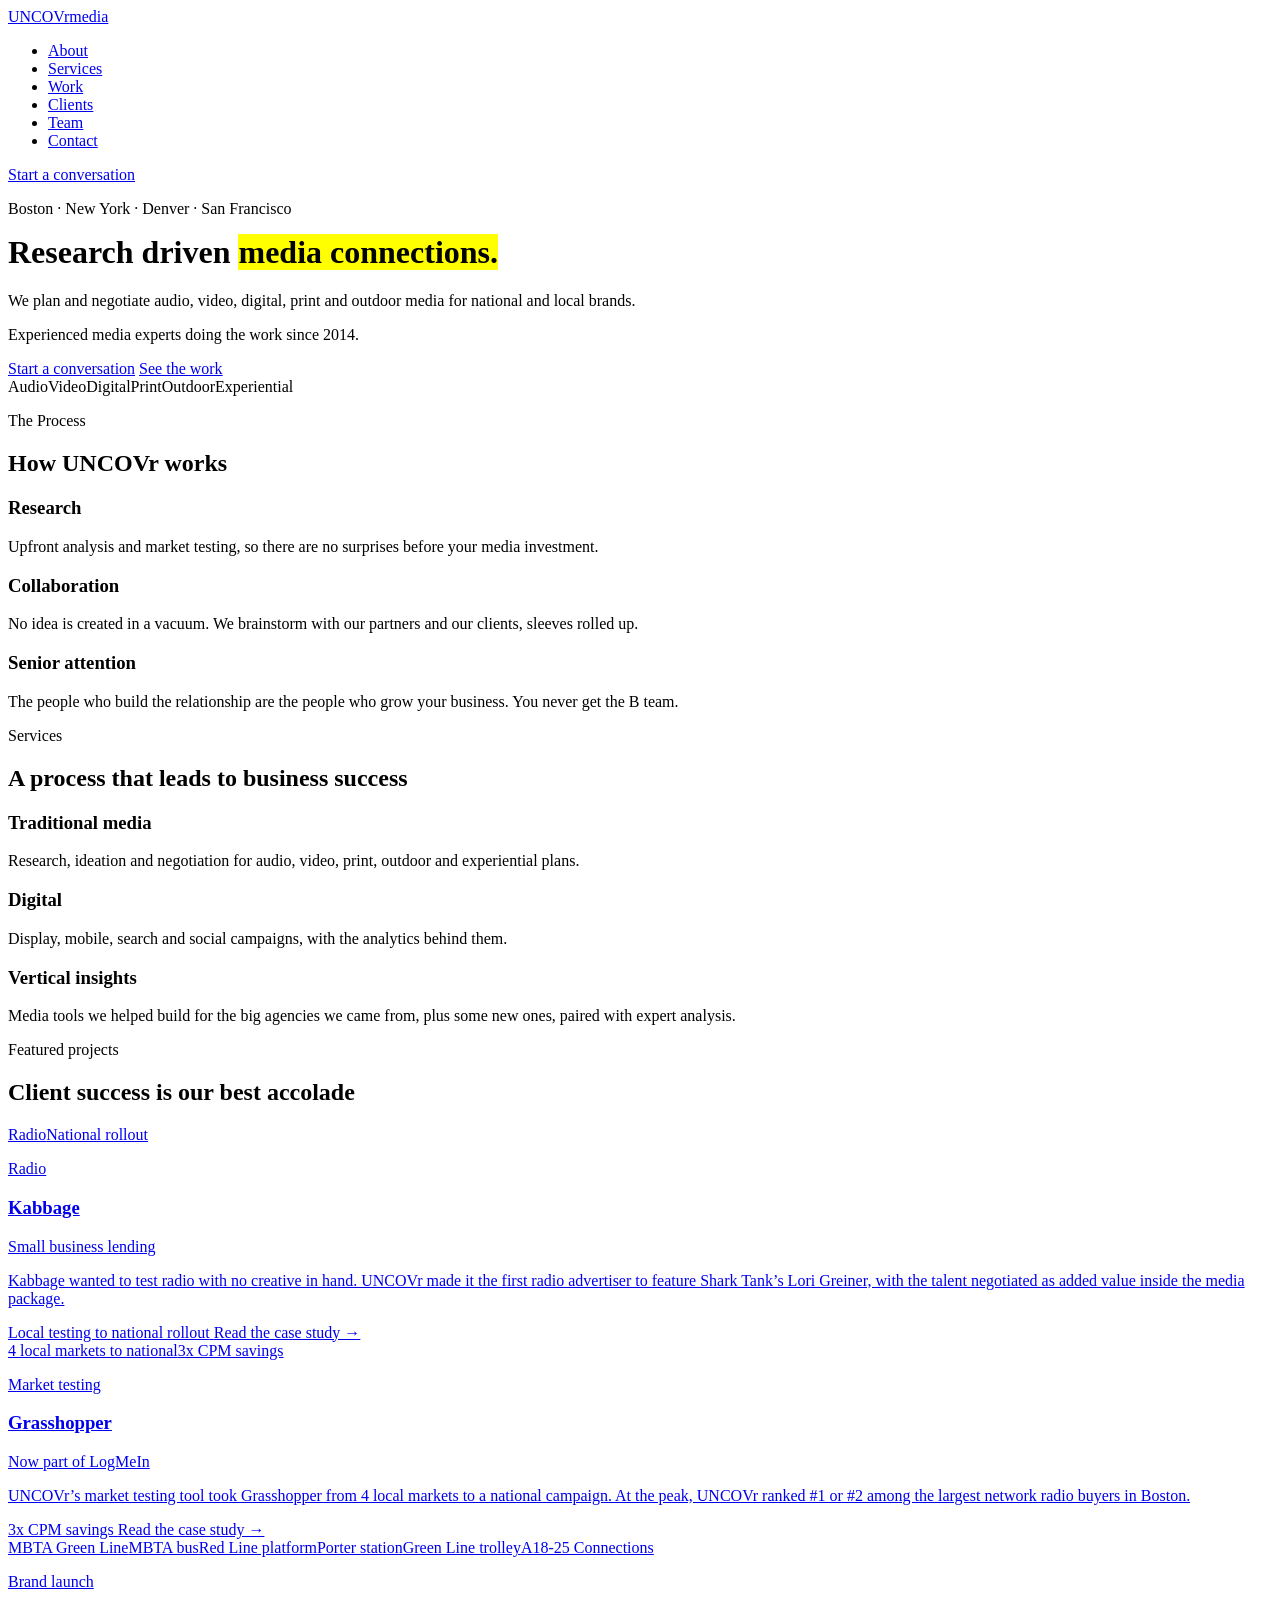
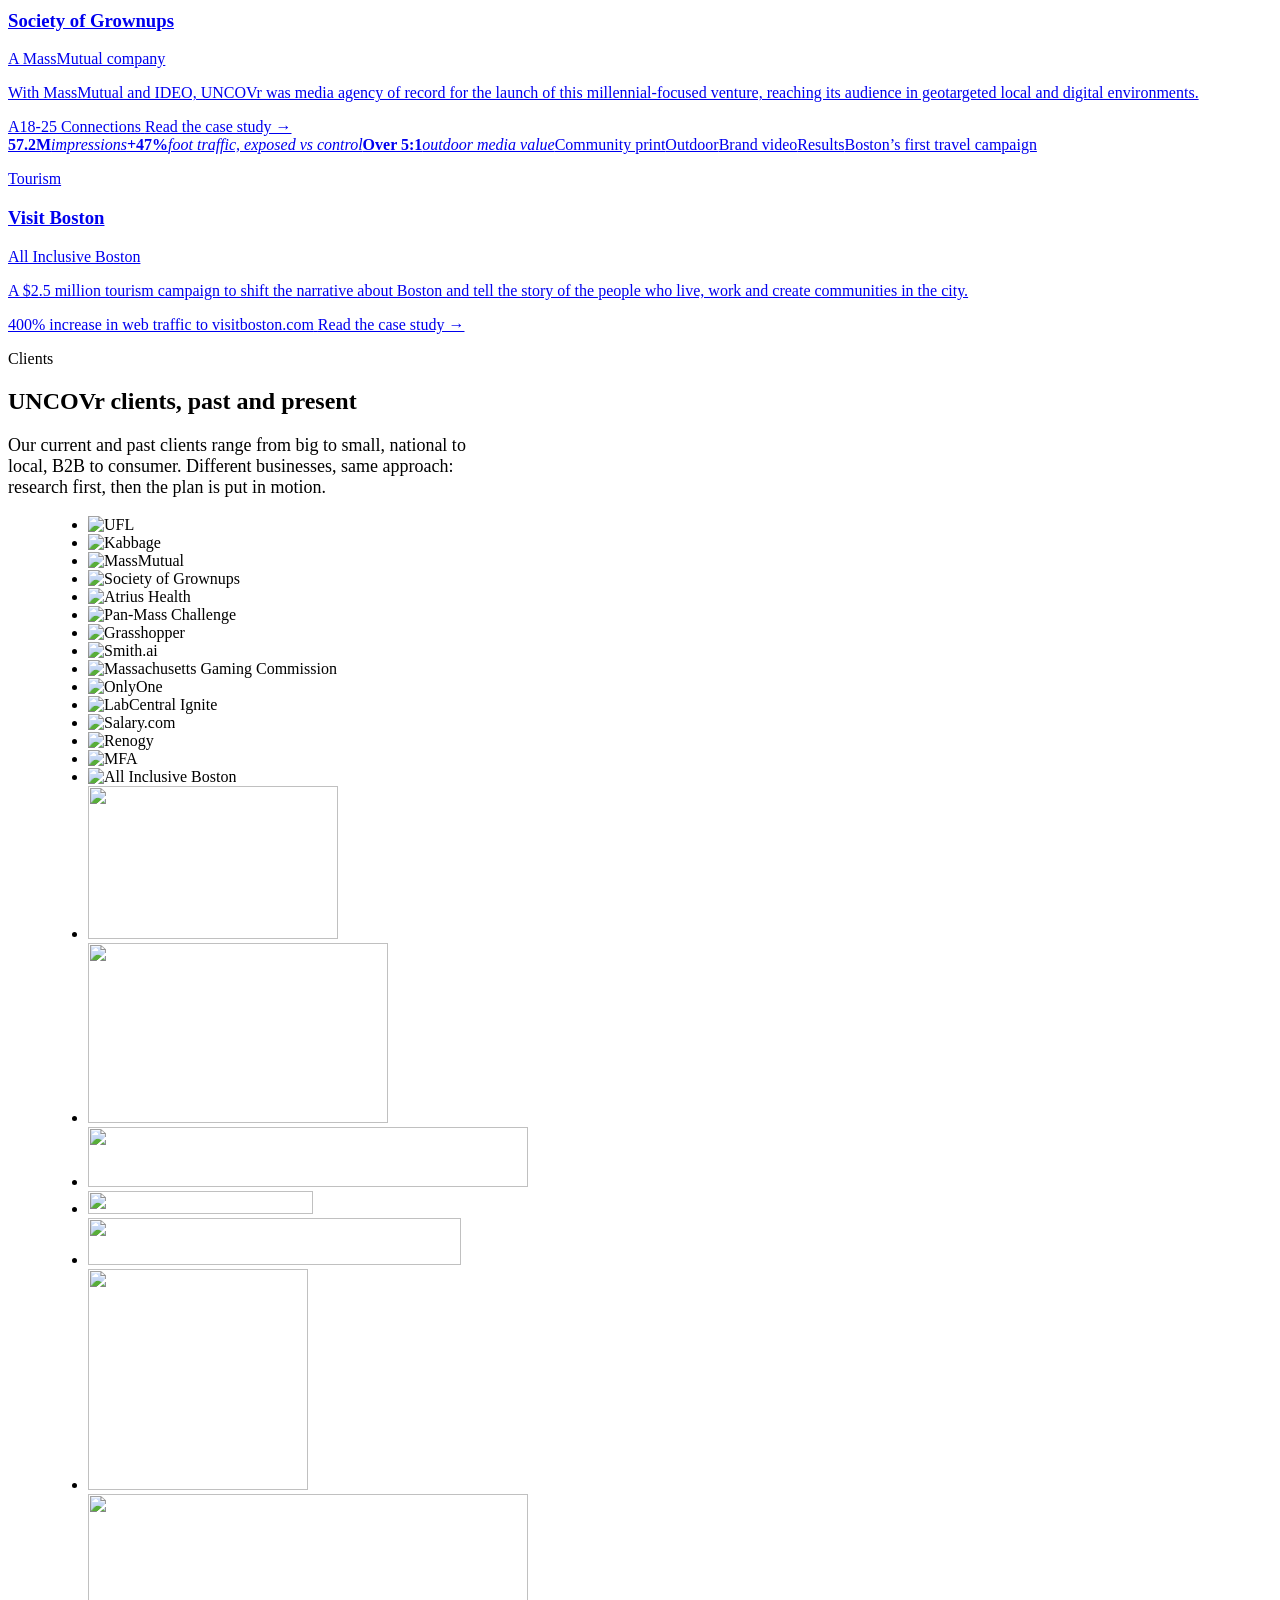
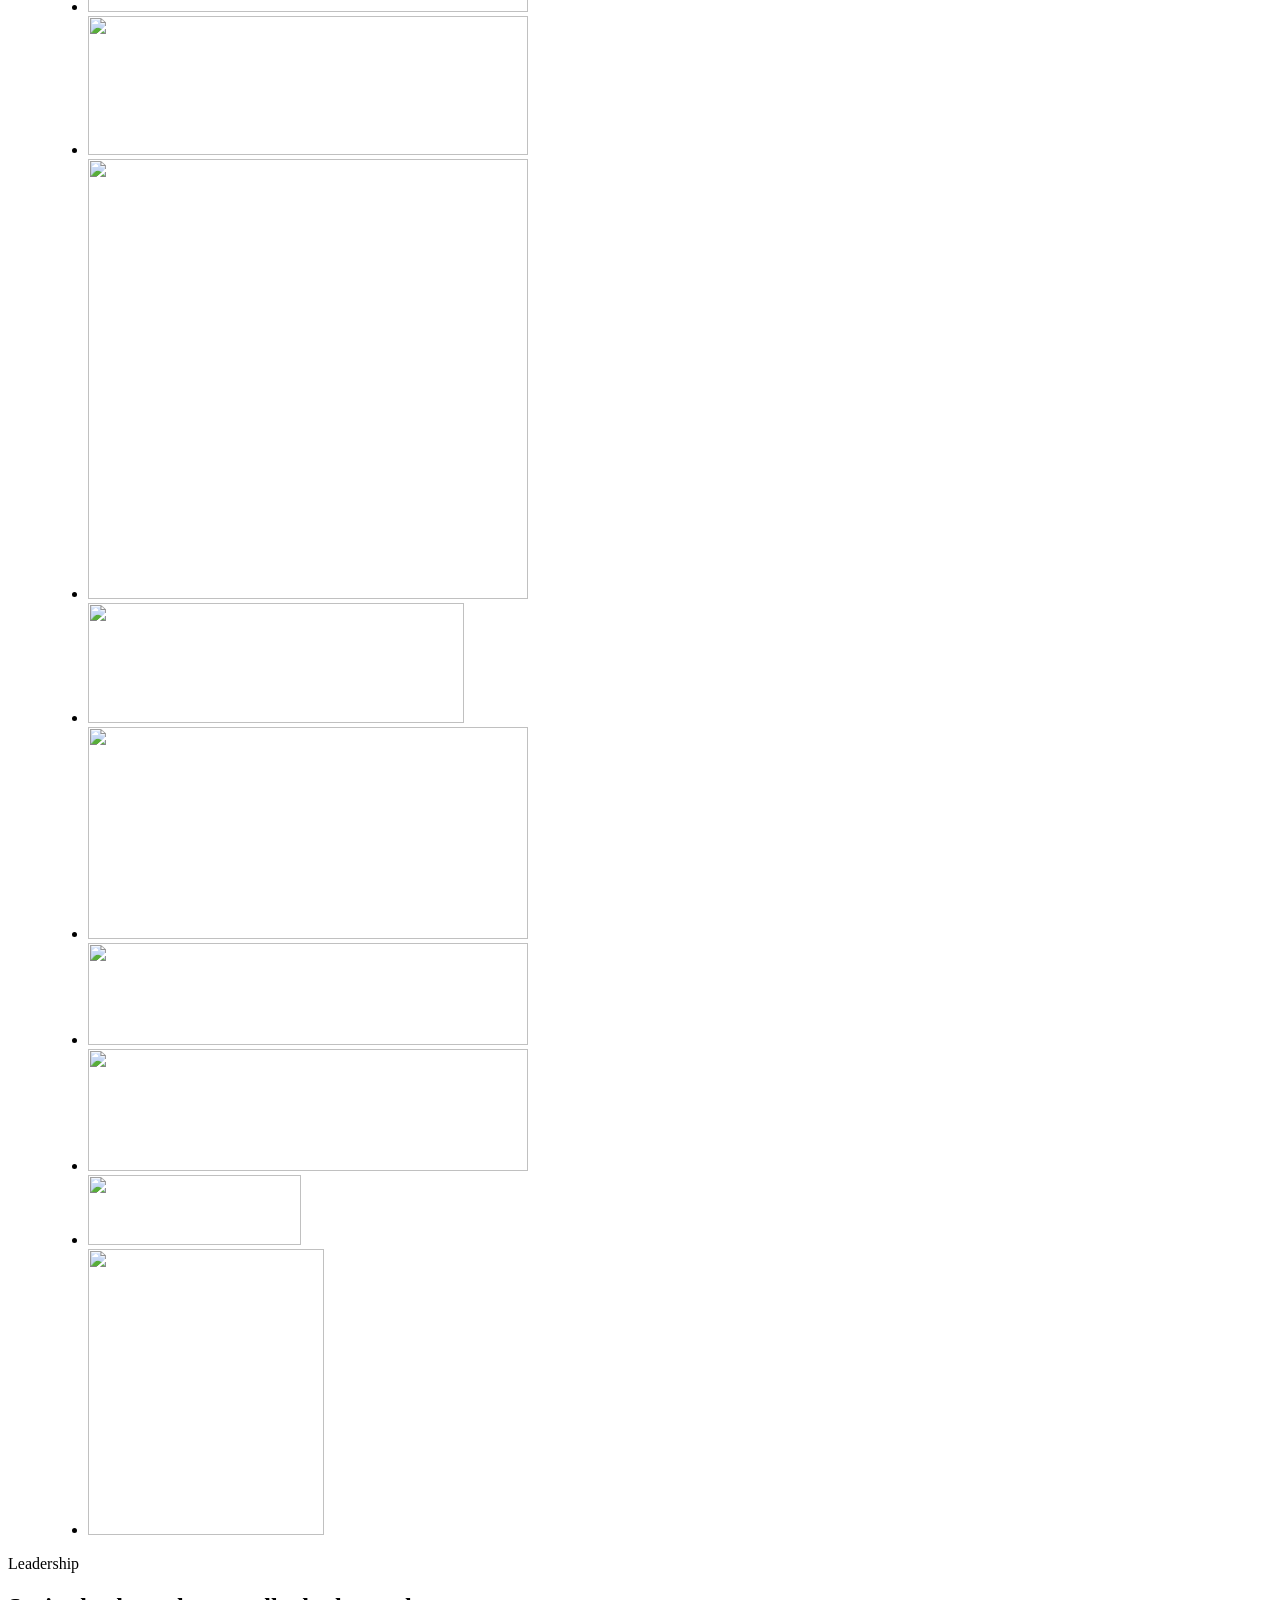
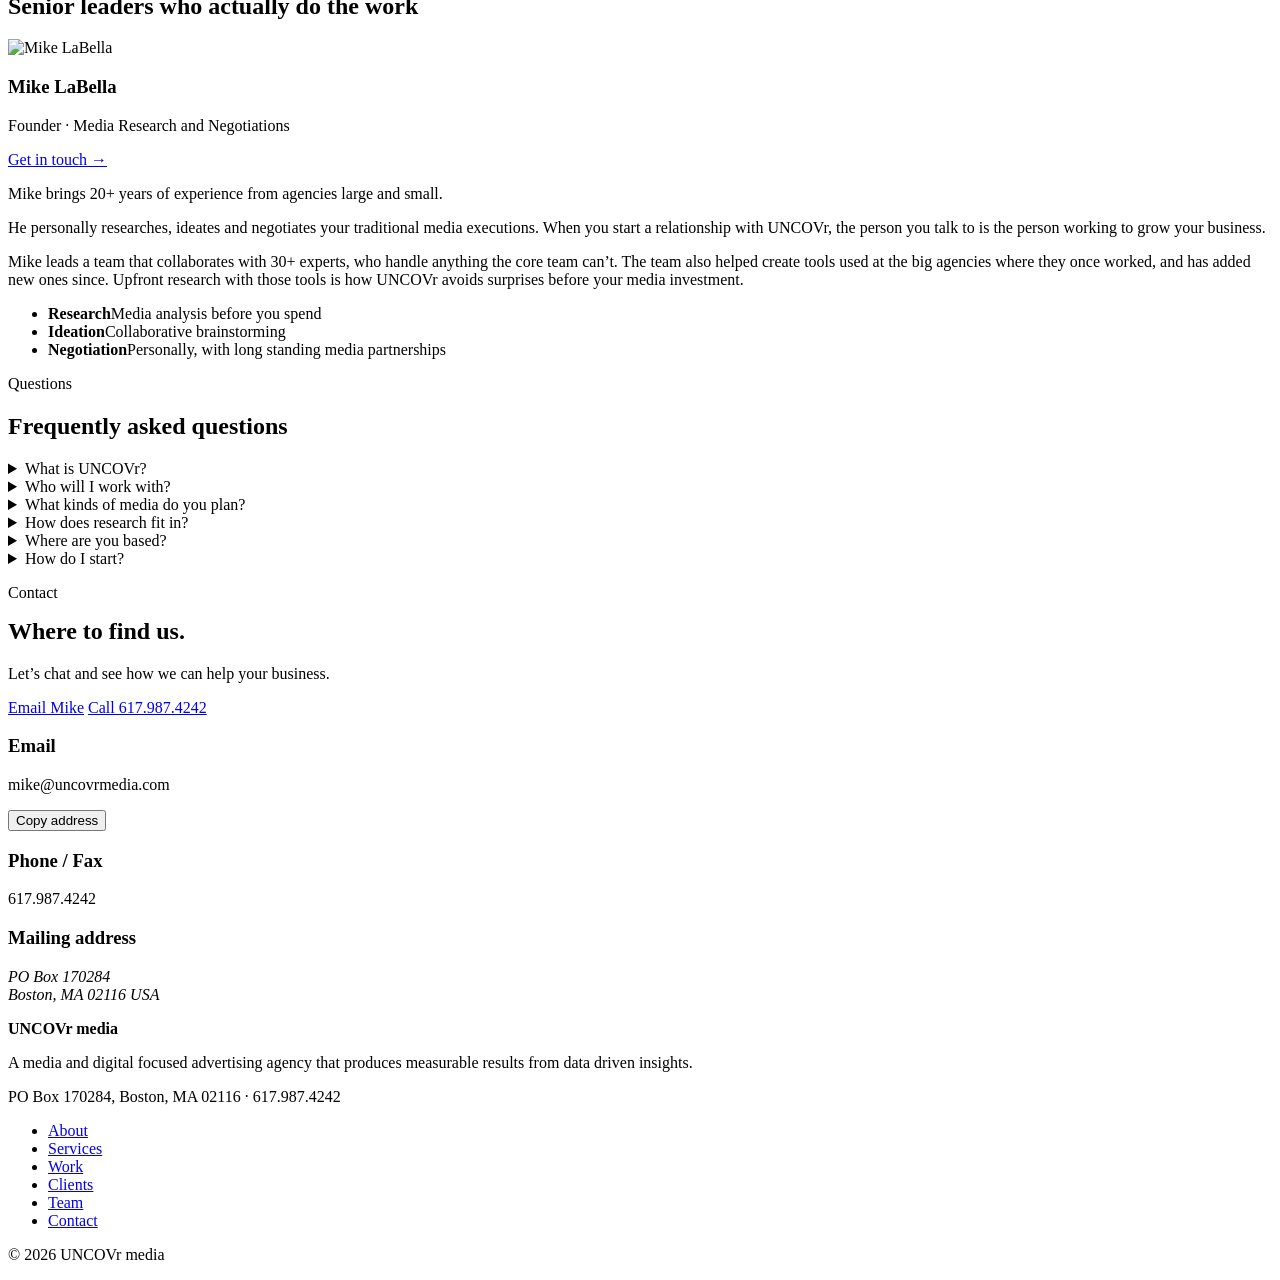
==== public/index.html @ c6622fa6 "Change Owner to Founder Co-Authored-By: Claude Sonnet 5.5 <noreply@anthropic.com> Claude-Session: ht" ====
<!doctype html>
<html lang="en">
<head>
<meta charset="utf-8">
<meta name="viewport" content="width=device-width, initial-scale=1, viewport-fit=cover">
<title>UNCOVr media | Boston media planning and negotiation agency</title>
<meta name="description" content="UNCOVr media is a Boston media agency, active since 2014. We plan and negotiate audio, video, digital, print and outdoor media for national and local brands.">
<link rel="canonical" href="https://uncovrmedia.com/">
<meta name="robots" content="index, follow, max-image-preview:large">
<meta name="theme-color" content="#061934">
<meta name="color-scheme" content="only light">
<meta property="og:type" content="website">
<meta property="og:site_name" content="UNCOVr media">
<meta property="og:title" content="UNCOVr media | Boston media planning and negotiation agency">
<meta property="og:description" content="UNCOVr media is a Boston media agency, active since 2014. We plan and negotiate audio, video, digital, print and outdoor media for national and local brands.">
<meta property="og:url" content="https://uncovrmedia.com/">
<meta property="og:image" content="https://uncovrmedia.com/assets/og/home.png">
<meta property="og:image:width" content="1200">
<meta property="og:image:height" content="630">
<meta property="og:image:alt" content="UNCOVr media. Research driven media connections.">
<meta name="twitter:card" content="summary_large_image">
<meta name="twitter:title" content="UNCOVr media | Boston media planning and negotiation agency">
<meta name="twitter:description" content="UNCOVr media is a Boston media agency, active since 2014. We plan and negotiate audio, video, digital, print and outdoor media for national and local brands.">
<meta name="twitter:image" content="https://uncovrmedia.com/assets/og/home.png">
<link rel="icon" href="/assets/favicon.svg" type="image/svg+xml">
<link rel="preconnect" href="https://fonts.googleapis.com">
<link rel="preconnect" href="https://fonts.gstatic.com" crossorigin>
<link rel="stylesheet" href="https://fonts.googleapis.com/css2?family=Inter+Tight:wght@400;500;700&display=swap">
<link rel="stylesheet" href="/assets/site.css">
<script type="application/ld+json">{"@context":"https://schema.org","@graph":[{"@type":["Organization","ProfessionalService"],"@id":"https://uncovrmedia.com/#organization","name":"UNCOVr media","alternateName":["UNCOVr","UNCOVr Media"],"url":"https://uncovrmedia.com/","description":"UNCOVr media is a research driven media agency in Boston that plans and negotiates audio, video, digital, print and outdoor media for national and local brands.","foundingDate":"2014","slogan":"Research driven media connections","email":"mike@uncovrmedia.com","telephone":"+1-617-987-4242","address":{"@type":"PostalAddress","streetAddress":"PO Box 170284","addressLocality":"Boston","addressRegion":"MA","postalCode":"02116","addressCountry":"US"},"areaServed":[{"@type":"City","name":"Boston"},{"@type":"City","name":"New York"},{"@type":"City","name":"Denver"},{"@type":"City","name":"San Francisco"},{"@type":"Country","name":"United States"}],"founder":{"@id":"https://uncovrmedia.com/#mike-labella"},"employee":{"@id":"https://uncovrmedia.com/#mike-labella"},"knowsAbout":["Media planning","Media buying","Media negotiation","Radio advertising","Outdoor advertising","Digital advertising","Market testing","Media research"],"hasOfferCatalog":{"@type":"OfferCatalog","name":"UNCOVr media services","itemListElement":[{"@type":"Offer","itemOffered":{"@type":"Service","name":"Traditional media planning and negotiation","description":"Research, ideation and negotiation for audio, video, print, outdoor and experiential plans."}},{"@type":"Offer","itemOffered":{"@type":"Service","name":"Digital media planning","description":"Display, mobile, search and social campaigns, with the analytics behind them."}},{"@type":"Offer","itemOffered":{"@type":"Service","name":"Media research and market testing","description":"Upfront research and market testing before a media investment."}}]}},{"@type":"Person","@id":"https://uncovrmedia.com/#mike-labella","name":"Mike LaBella","jobTitle":"Founder, Media Research and Negotiations","worksFor":{"@id":"https://uncovrmedia.com/#organization"},"description":"Mike LaBella has 20+ years of experience at agencies large and small. He personally researches, ideates and negotiates traditional media executions for UNCOVr media clients.","image":"https://uncovrmedia.com/assets/img/mike-labella.jpg","url":"https://uncovrmedia.com/#team"},{"@type":"WebSite","@id":"https://uncovrmedia.com/#website","url":"https://uncovrmedia.com/","name":"UNCOVr media","publisher":{"@id":"https://uncovrmedia.com/#organization"},"inLanguage":"en-US"},{"@type":"WebPage","@id":"https://uncovrmedia.com/#webpage","url":"https://uncovrmedia.com/","name":"UNCOVr media | Boston media planning and negotiation agency","isPartOf":{"@id":"https://uncovrmedia.com/#website"},"about":{"@id":"https://uncovrmedia.com/#organization"}},{"@type":"FAQPage","@id":"https://uncovrmedia.com/#faq","mainEntity":[{"@type":"Question","name":"What is UNCOVr?","acceptedAnswer":{"@type":"Answer","text":"A research driven media agency built around collaboration and fresh thinking. We help national and local brands connect with their best prospects."}},{"@type":"Question","name":"Who will I work with?","acceptedAnswer":{"@type":"Answer","text":"The senior people who set up the relationship are the same people doing the work. We started UNCOVr to get close to our clients’ businesses and away from agency red tape."}},{"@type":"Question","name":"What kinds of media do you plan?","acceptedAnswer":{"@type":"Answer","text":"Audio, video, digital, print, outdoor and experiential. If the right opportunity does not exist yet, we have been known to create one from scratch."}},{"@type":"Question","name":"How does research fit in?","acceptedAnswer":{"@type":"Answer","text":"We use tools we helped create at the large agencies we came from, along with some new ones. Upfront research and expert analysis come before the media investment, so the plan rests on numbers."}},{"@type":"Question","name":"Where are you based?","acceptedAnswer":{"@type":"Answer","text":"Our mailing address is in Boston, and our partners are located in Boston, New York, Denver and San Francisco. We were virtual before virtual was cool, and we prefer to come to you."}},{"@type":"Question","name":"How do I start?","acceptedAnswer":{"@type":"Answer","text":"Reach out by email or phone. We are always accessible and happy to learn more about your business."}}]}]}</script>
</head>
<body>
<div class="wrap">
  <header class="nav">
    <a class="brand" href="/">UNCOVr<span>media</span></a>
    <nav aria-label="Primary">
      <ul>
        <li><a href="/#about">About</a></li>
        <li><a href="/#services">Services</a></li>
        <li><a href="/work/">Work</a></li>
        <li><a href="/#clients">Clients</a></li>
        <li><a href="/#team">Team</a></li>
        <li><a href="/#contact">Contact</a></li>
      </ul>
    </nav>
    <a class="btn" href="/#contact">Start a conversation</a>
  </header>
</div>

<main id="top">
<div class="wrap">
  <div class="hero">
      <p class="eyebrow">Boston &middot; New York &middot; Denver &middot; San Francisco</p>
      <h1 style="margin-top:16px">Research driven <mark>media connections.</mark></h1>
      <p class="intro">We plan and negotiate audio, video, digital, print and outdoor media for national and local brands.</p>
      <div class="lines">
        <p>Experienced media experts doing the work since 2014.</p>
      </div>
      <div class="cta">
        <a class="btn" href="/#contact">Start a conversation</a>
        <a class="btn ghost" href="/work/">See the work</a>
      </div>

      <div class="channels" aria-label="Channels we plan">
        <div class="stripe" aria-hidden="true"><i></i><i></i><i></i><i></i><i></i><i></i></div>
        <div class="stripe-labels"><span>Audio</span><span>Video</span><span>Digital</span><span>Print</span><span>Outdoor</span><span>Experiential</span></div>
      </div>
    </div>

  <section id="about">
      <div class="sec-head">
        <p class="eyebrow">The Process</p>
        <h2>How UNCOVr works</h2>
      </div>
      <div class="pillars">
        <div class="pillar">
          <h3>Research</h3>
          <p>Upfront analysis and market testing, so there are no surprises before your media investment.</p>
        </div>
        <div class="pillar">
          <h3>Collaboration</h3>
          <p>No idea is created in a vacuum. We brainstorm with our partners and our clients, sleeves rolled up.</p>
        </div>
        <div class="pillar">
          <h3>Senior attention</h3>
          <p>The people who build the relationship are the people who grow your business. You never get the B team.</p>
        </div>
      </div>
    </section>
</div>

<div class="band">
  <div class="wrap">
    <section id="services">
      <div class="sec-head">
        <p class="eyebrow">Services</p>
        <h2>A process that leads to business success</h2>
      </div>
      <div class="pillars">
        <div class="pillar">
          <h3>Traditional media</h3>
          <p>Research, ideation and negotiation for audio, video, print, outdoor and experiential plans.</p>
        </div>
        <div class="pillar">
          <h3>Digital</h3>
          <p>Display, mobile, search and social campaigns, with the analytics behind them.</p>
        </div>
        <div class="pillar">
          <h3>Vertical insights</h3>
          <p>Media tools we helped build for the big agencies we came from, plus some new ones, paired with expert analysis.</p>
        </div>
      </div>
    </section>
  </div>
</div>

<div class="wrap">
  <section id="work">
    <div class="sec-head">
      <p class="eyebrow">Featured projects</p>
      <h2>Client success is our best accolade</h2>
    </div>
    <div class="work">
      <a class="case" href="/work/kabbage/">
        <div class="thumb"><span class="mg mg-kabbage" role="img" aria-label="Animated graphic: Lori Greiner in a recording studio, beside a satellite radio display showing Kabbage.com on ESPN Radio with radio waves spreading out behind it"><span class="ring r1"></span><span class="ring r2"></span><span class="ring r3"></span><span class="ring r4"></span><span class="dash ph-kabbage"></span><span class="frame"><span class="ph ph-kabbage-studio"></span></span><span class="eq"><i></i><i></i><i></i><i></i><i></i></span><span class="lab"><b class="live"></b>Radio</span><span class="chip">National rollout</span></span></div>
        <p class="tag">Radio</p>
        <h3>Kabbage</h3>
        <p class="sub">Small business lending</p>
        <p class="body">Kabbage wanted to test radio with no creative in hand. UNCOVr made it the first radio advertiser to feature Shark Tank&rsquo;s Lori Greiner, with the talent negotiated as added value inside the media package.</p>
        <span class="stat">Local testing to national rollout</span>
        <span class="more">Read the case study &rarr;</span>
      </a>
      <a class="case" href="/work/grasshopper/">
        <div class="thumb"><span class="mg mg-grasshopper" role="img" aria-label="Animated graphic: the Grasshopper logo on an office wall, with four market dots growing into a full grid"><span class="ph ph-grasshopper"></span><span class="scrim"></span><span class="mk"><span class="mk-test"><i></i><i></i><i></i><i></i></span><span class="mk-arrow"></span><span class="mk-nat"><i></i><i></i><i></i><i></i><i></i><i></i><i></i><i></i><i></i><i></i><i></i><i></i><i></i><i></i><i></i><i></i><i></i><i></i><i></i><i></i></span></span><span class="lab">4 local markets to national</span><span class="chip">3x CPM savings</span></span></div>
        <p class="tag">Market testing</p>
        <h3>Grasshopper</h3>
        <p class="sub">Now part of LogMeIn</p>
        <p class="body">UNCOVr&rsquo;s market testing tool took Grasshopper from 4 local markets to a national campaign. At the peak, UNCOVr ranked #1 or #2 among the largest network radio buyers in Boston.</p>
        <span class="stat">3x CPM savings</span>
        <span class="more">Read the case study &rarr;</span>
      </a>
      <a class="case" href="/work/society-of-grownups/">
        <div class="thumb"><span class="mg mg-society" role="img" aria-label="Animated graphic: the Society of Grownups storefront beside campaign ads on MBTA Green Line trolleys, a bus, a Red Line platform screen and the windows of Porter station"><span class="frame"><span class="ph ph-society"></span></span><span class="reel"><span class="sl s1 ph-sog-greenline"></span><span class="sl s2 ph-sog-bus"></span><span class="sl s3 ph-sog-platform"></span><span class="sl s4 ph-sog-porter"></span><span class="sl s5 ph-sog-trolley"></span><span class="shade"></span></span><span class="cap s1">MBTA Green Line</span><span class="cap s2">MBTA bus</span><span class="cap s3">Red Line platform</span><span class="cap s4">Porter station</span><span class="cap s5">Green Line trolley</span><span class="chip">A18-25 Connections</span></span></div>
        <p class="tag">Brand launch</p>
        <h3>Society of Grownups</h3>
        <p class="sub">A MassMutual company</p>
        <p class="body">With MassMutual and IDEO, UNCOVr was media agency of record for the launch of this millennial-focused venture, reaching its audience in geotargeted local and digital environments.</p>
        <span class="stat">A18-25 Connections</span>
        <span class="more">Read the case study &rarr;</span>
      </a>
      <a class="case" href="/work/visit-boston/">
        <div class="thumb"><span class="mg mg-boston" role="img" aria-label="Animated graphic: an All Inclusive Boston banner hanging in a waterfront archway, beside the campaign's print ad, outdoor placements, brand video and results"><span class="frame"><span class="ph ph-vb-hero"></span></span><span class="reel"><span class="sl s1 print ph-vb-print"></span><span class="sl s2 outdoor"><i class="k ph-vb-kiosk"></i><i class="b ph-vb-bus"></i></span><span class="sl s3 video"><i class="ph-vb-video"></i></span><span class="sl s4 results"><span class="st"><span><b>57.2M</b><em>impressions</em></span><span><b>+47%</b><em>foot traffic, exposed vs control</em></span><span><b>Over 5:1</b><em>outdoor media value</em></span></span></span><span class="shade"></span></span><span class="cap s1">Community print</span><span class="cap s2">Outdoor</span><span class="cap s3">Brand video</span><span class="cap s4">Results</span><span class="chip">Boston&rsquo;s first travel campaign</span></span></div>
        <p class="tag">Tourism</p>
        <h3>Visit Boston</h3>
        <p class="sub">All Inclusive Boston</p>
        <p class="body">A $2.5 million tourism campaign to shift the narrative about Boston and tell the story of the people who live, work and create communities in the city.</p>
        <span class="stat">400% increase in web traffic to visitboston.com</span>
        <span class="more">Read the case study &rarr;</span>
      </a>
    </div>
  </section>

  <section id="clients">
    <div class="sec-head">
      <p class="eyebrow">Clients</p>
      <h2>UNCOVr clients, past and present</h2>
      <p style="color:var(--muted);font-size:18px;max-width:52ch">Our current and past clients range from big to small, national to local, B2B to consumer. Different businesses, same approach: research first, then the plan is put in motion.</p>
    </div>
    <figure class="clients-fig">
      <div class="logo-marquee"><ul class="logo-wall" aria-label="Client logos">
        <li><img loading="lazy" decoding="async" src="/assets/img/logos/ufl.png" alt="UFL" width="250" height="153"></li><li><img loading="lazy" decoding="async" src="/assets/img/logos/kabbage.png" alt="Kabbage" width="300" height="180"></li><li><img loading="lazy" decoding="async" src="/assets/img/logos/massmutual.png" alt="MassMutual" width="440" height="60"></li><li><img loading="lazy" decoding="async" src="/assets/img/logos/society-of-grownups.png" alt="Society of Grownups" width="225" height="23"></li><li><img loading="lazy" decoding="async" src="/assets/img/logos/atrius-health.png" alt="Atrius Health" width="373" height="47"></li><li><img loading="lazy" decoding="async" src="/assets/img/logos/pan-mass-challenge.png" alt="Pan-Mass Challenge" width="220" height="221"></li><li><img loading="lazy" decoding="async" src="/assets/img/logos/grasshopper.png" alt="Grasshopper" width="440" height="118"></li><li><img loading="lazy" decoding="async" src="/assets/img/logos/smith-ai.png" alt="Smith.ai" width="440" height="139"></li><li><img loading="lazy" decoding="async" src="/assets/img/logos/massachusetts-gaming-commission.png" alt="Massachusetts Gaming Commission" width="440" height="440"></li><li><img loading="lazy" decoding="async" src="/assets/img/logos/onlyone.png" alt="OnlyOne" width="376" height="120"></li><li><img loading="lazy" decoding="async" src="/assets/img/logos/labcentral-ignite.png" alt="LabCentral Ignite" width="440" height="212"></li><li><img loading="lazy" decoding="async" src="/assets/img/logos/salary-com.png" alt="Salary.com" width="440" height="102"></li><li><img loading="lazy" decoding="async" src="/assets/img/logos/renogy.png" alt="Renogy" width="440" height="122"></li><li><img loading="lazy" decoding="async" src="/assets/img/logos/mfa.png" alt="MFA" width="213" height="70"></li><li><img loading="lazy" decoding="async" src="/assets/img/logos/all-inclusive-boston.jpg" alt="All Inclusive Boston" width="236" height="286"></li><li class="dup" aria-hidden="true"><img loading="lazy" decoding="async" src="/assets/img/logos/ufl.png" alt="" width="250" height="153"></li><li class="dup" aria-hidden="true"><img loading="lazy" decoding="async" src="/assets/img/logos/kabbage.png" alt="" width="300" height="180"></li><li class="dup" aria-hidden="true"><img loading="lazy" decoding="async" src="/assets/img/logos/massmutual.png" alt="" width="440" height="60"></li><li class="dup" aria-hidden="true"><img loading="lazy" decoding="async" src="/assets/img/logos/society-of-grownups.png" alt="" width="225" height="23"></li><li class="dup" aria-hidden="true"><img loading="lazy" decoding="async" src="/assets/img/logos/atrius-health.png" alt="" width="373" height="47"></li><li class="dup" aria-hidden="true"><img loading="lazy" decoding="async" src="/assets/img/logos/pan-mass-challenge.png" alt="" width="220" height="221"></li><li class="dup" aria-hidden="true"><img loading="lazy" decoding="async" src="/assets/img/logos/grasshopper.png" alt="" width="440" height="118"></li><li class="dup" aria-hidden="true"><img loading="lazy" decoding="async" src="/assets/img/logos/smith-ai.png" alt="" width="440" height="139"></li><li class="dup" aria-hidden="true"><img loading="lazy" decoding="async" src="/assets/img/logos/massachusetts-gaming-commission.png" alt="" width="440" height="440"></li><li class="dup" aria-hidden="true"><img loading="lazy" decoding="async" src="/assets/img/logos/onlyone.png" alt="" width="376" height="120"></li><li class="dup" aria-hidden="true"><img loading="lazy" decoding="async" src="/assets/img/logos/labcentral-ignite.png" alt="" width="440" height="212"></li><li class="dup" aria-hidden="true"><img loading="lazy" decoding="async" src="/assets/img/logos/salary-com.png" alt="" width="440" height="102"></li><li class="dup" aria-hidden="true"><img loading="lazy" decoding="async" src="/assets/img/logos/renogy.png" alt="" width="440" height="122"></li><li class="dup" aria-hidden="true"><img loading="lazy" decoding="async" src="/assets/img/logos/mfa.png" alt="" width="213" height="70"></li><li class="dup" aria-hidden="true"><img loading="lazy" decoding="async" src="/assets/img/logos/all-inclusive-boston.jpg" alt="" width="236" height="286"></li>
      </ul></div>
    </figure>
  </section>
</div>

<div class="band">
  <div class="wrap">
    <section id="team">
      <div class="sec-head">
        <p class="eyebrow">Leadership</p>
        <h2>Senior leaders who actually do the work</h2>
      </div>
      <div class="founder">
        <div class="person">
          <img class="portrait" loading="lazy" decoding="async" src="/assets/img/mike-labella.jpg" alt="Mike LaBella" width="400" height="400">
          <div>
            <h3>Mike LaBella</h3>
            <p class="role">Founder &middot; Media Research and Negotiations</p>
            <p><a href="/#contact">Get in touch &rarr;</a></p>
          </div>
        </div>
        <div class="bio">
          <p class="lead">Mike brings 20+ years of experience from agencies large and small.</p>
          <p>He personally researches, ideates and negotiates your traditional media executions. When you start a relationship with UNCOVr, the person you talk to is the person working to grow your business.</p>
          <p>Mike leads a team that collaborates with 30+ experts, who handle anything the core team can&rsquo;t. The team also helped create tools used at the big agencies where they once worked, and has added new ones since. Upfront research with those tools is how UNCOVr avoids surprises before your media investment.</p>
          <ul class="does" aria-label="What Mike does">
            <li><strong>Research</strong><span>Media analysis before you spend</span></li>
            <li><strong>Ideation</strong><span>Collaborative brainstorming</span></li>
            <li><strong>Negotiation</strong><span>Personally, with long standing media partnerships</span></li>
          </ul>
        </div>
      </div>
    </section>
  </div>
</div>

<div class="wrap">
  <section id="faq">
    <div class="sec-head">
      <p class="eyebrow">Questions</p>
      <h2>Frequently asked questions</h2>
    </div>
    <div class="faq">
      <details>
        <summary>What is UNCOVr?</summary>
        <p>A research driven media agency built around collaboration and fresh thinking. We help national and local brands connect with their best prospects.</p>
      </details>
      <details>
        <summary>Who will I work with?</summary>
        <p>The senior people who set up the relationship are the same people doing the work. We started UNCOVr to get close to our clients&rsquo; businesses and away from agency red tape.</p>
      </details>
      <details>
        <summary>What kinds of media do you plan?</summary>
        <p>Audio, video, digital, print, outdoor and experiential. If the right opportunity does not exist yet, we have been known to create one from scratch.</p>
      </details>
      <details>
        <summary>How does research fit in?</summary>
        <p>We use tools we helped create at the large agencies we came from, along with some new ones. Upfront research and expert analysis come before the media investment, so the plan rests on numbers.</p>
      </details>
      <details>
        <summary>Where are you based?</summary>
        <p>Our mailing address is in Boston, and our partners are located in Boston, New York, Denver and San Francisco. We were virtual before virtual was cool, and we prefer to come to you.</p>
      </details>
      <details>
        <summary>How do I start?</summary>
        <p>Reach out by email or phone. We are always accessible and happy to learn more about your business.</p>
      </details>
    </div>
  </section>

  <section id="contact" class="closing">
    <p class="eyebrow">Contact</p>
    <h2 style="margin-top:12px">Where to find us.</h2>
    <p class="sub">Let&rsquo;s chat and see how we can help your business.</p>
    <div class="cta">
      <a class="btn" href="mailto:mike@uncovrmedia.com">Email Mike</a>
      <a class="btn ghost" href="tel:6179874242">Call 617.987.4242</a>
    </div>
    <div class="contact-grid">
      <div>
        <h3>Email</h3>
        <p id="email">mike@uncovrmedia.com</p>
        <button class="copy" type="button" id="copyBtn">Copy address</button>
      </div>
      <div>
        <h3>Phone / Fax</h3>
        <p>617.987.4242</p>
      </div>
      <div>
        <h3>Mailing address</h3>
        <address>PO Box 170284<br>Boston, MA 02116 USA</address>
      </div>
    </div>
  </section>
</div>
</main>

<div class="wrap">
  <footer>
    <div>
      <p><strong style="color:var(--ink)">UNCOVr media</strong></p>
      <p>A media and digital focused advertising agency that produces measurable results from data driven insights.</p>
      <p class="legal-note">PO Box 170284, Boston, MA 02116 &middot; 617.987.4242</p>
    </div>
    <div>
      <ul>
        <li><a href="/#about">About</a></li>
        <li><a href="/#services">Services</a></li>
        <li><a href="/work/">Work</a></li>
        <li><a href="/#clients">Clients</a></li>
        <li><a href="/#team">Team</a></li>
        <li><a href="/#contact">Contact</a></li>
      </ul>
      <p style="margin-top:12px">&copy; 2026 UNCOVr media</p>
    </div>
  </footer>
</div>
<script src="/assets/site.js" defer></script>
</body>
</html>
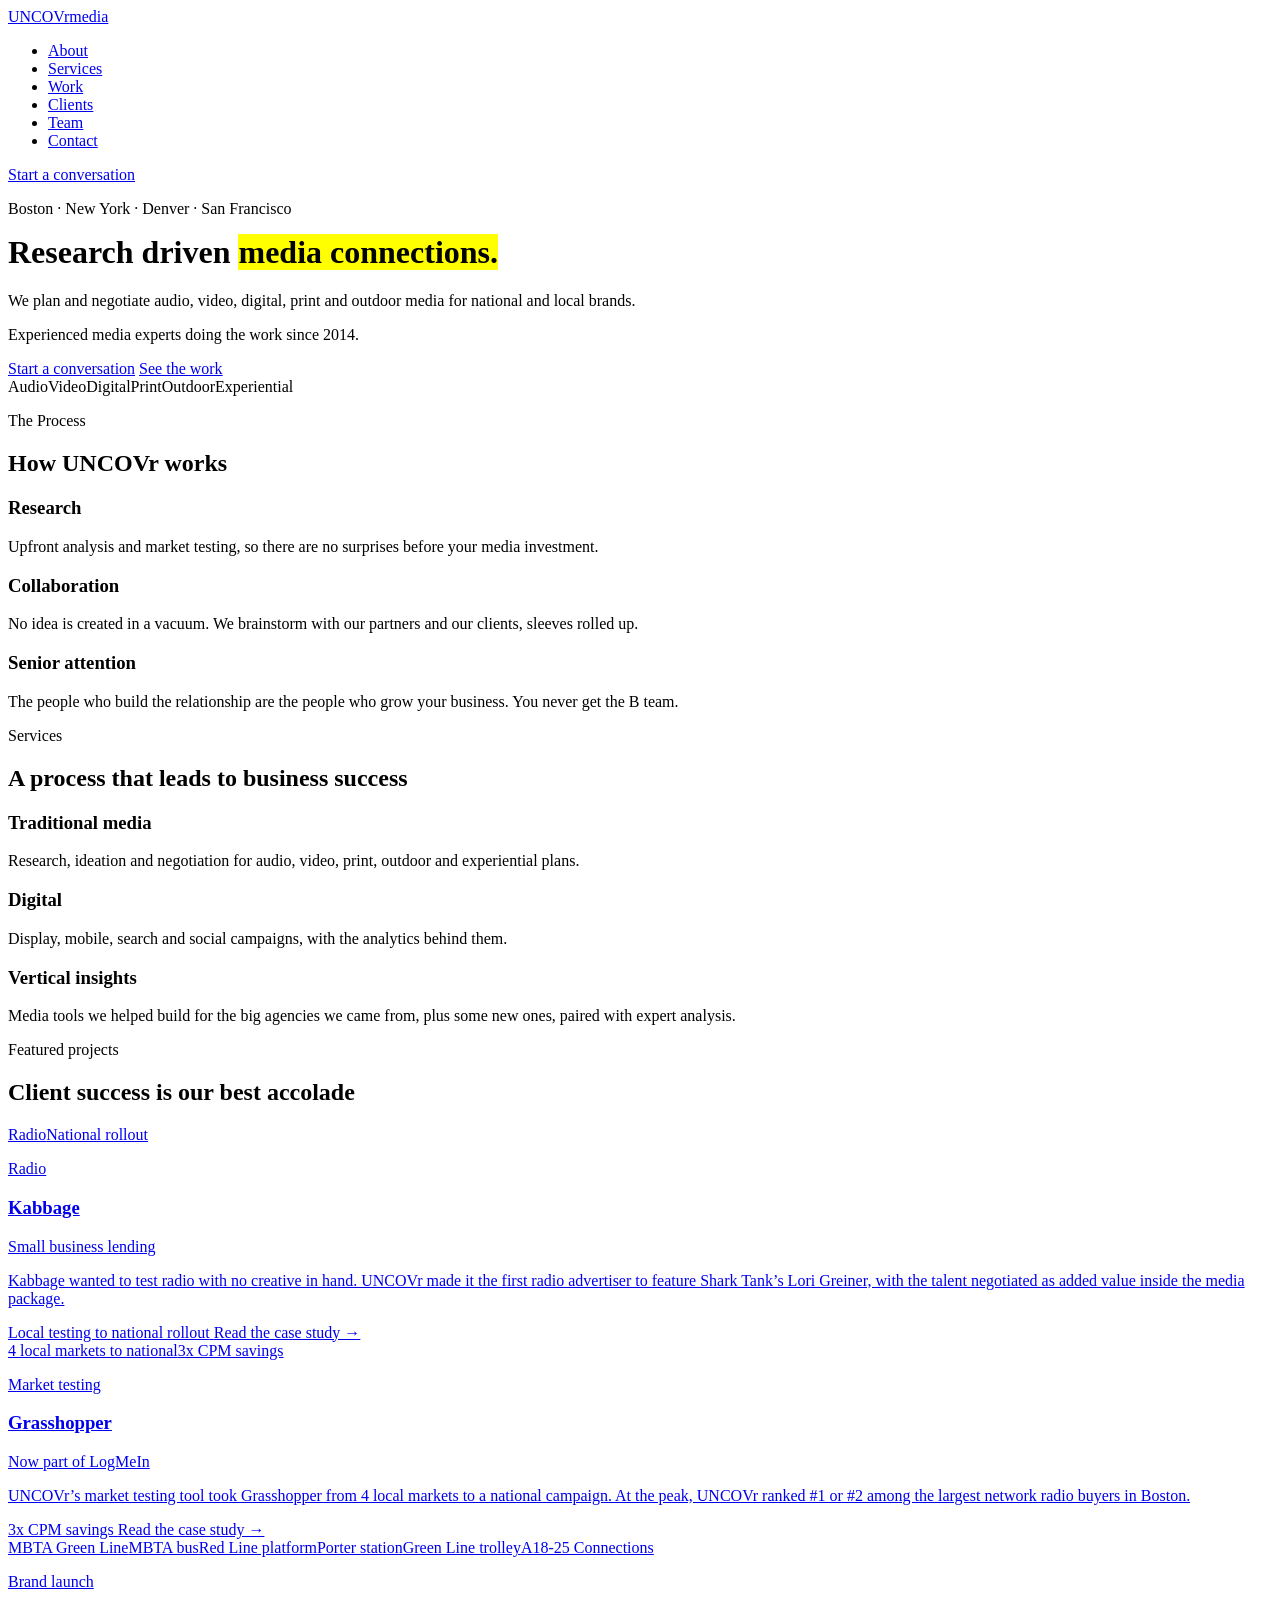
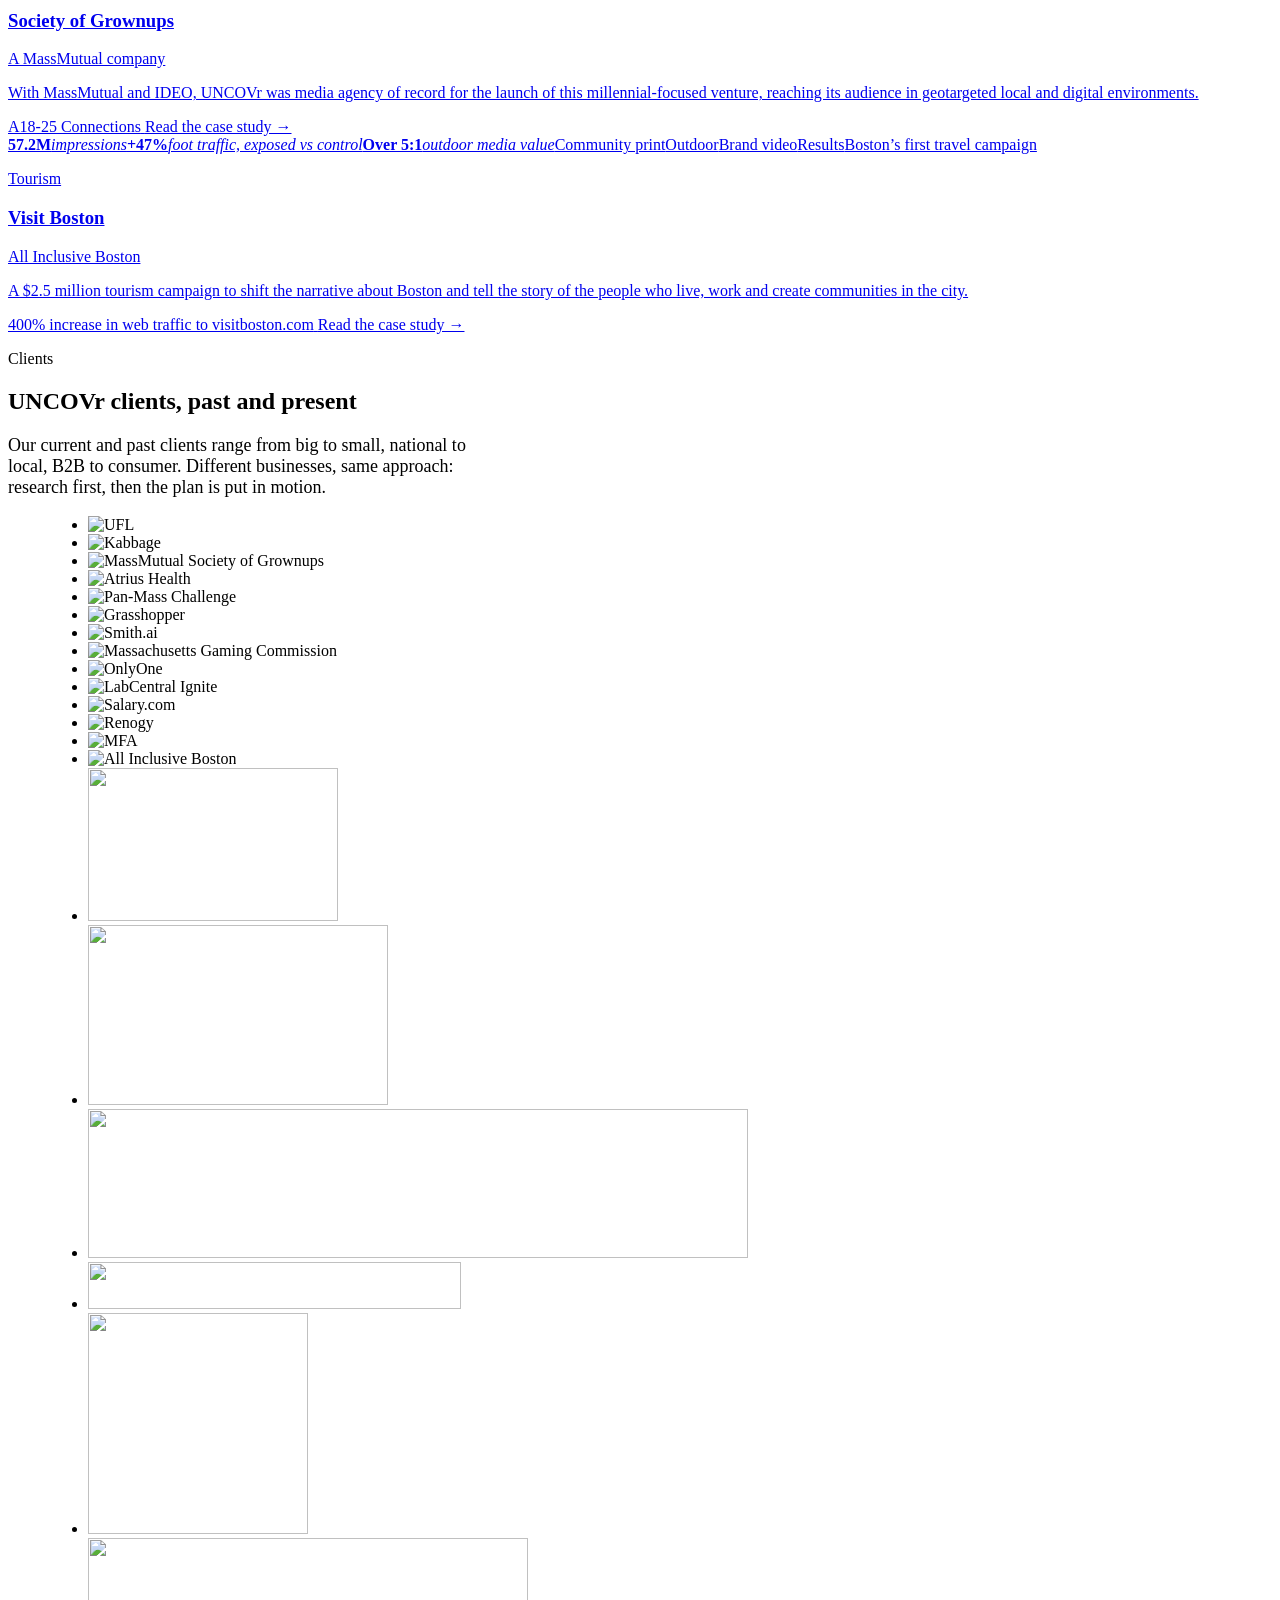
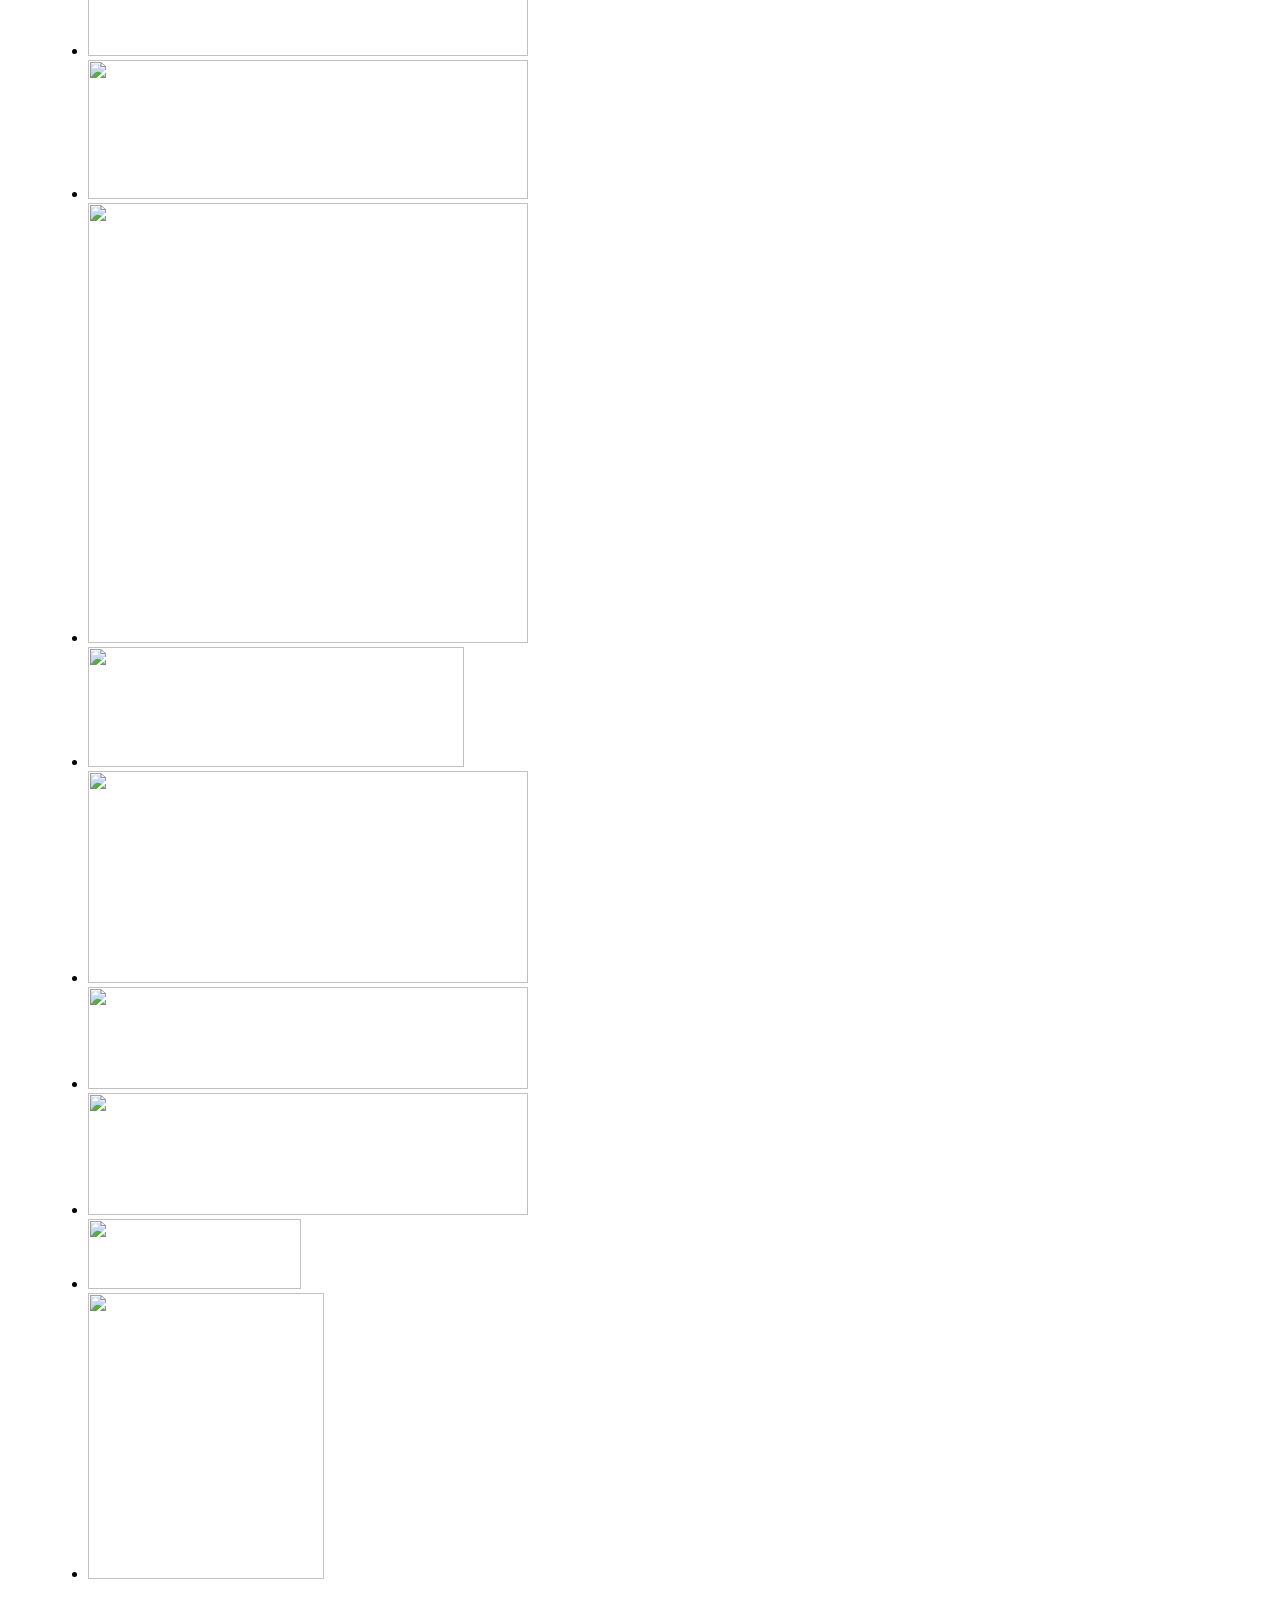
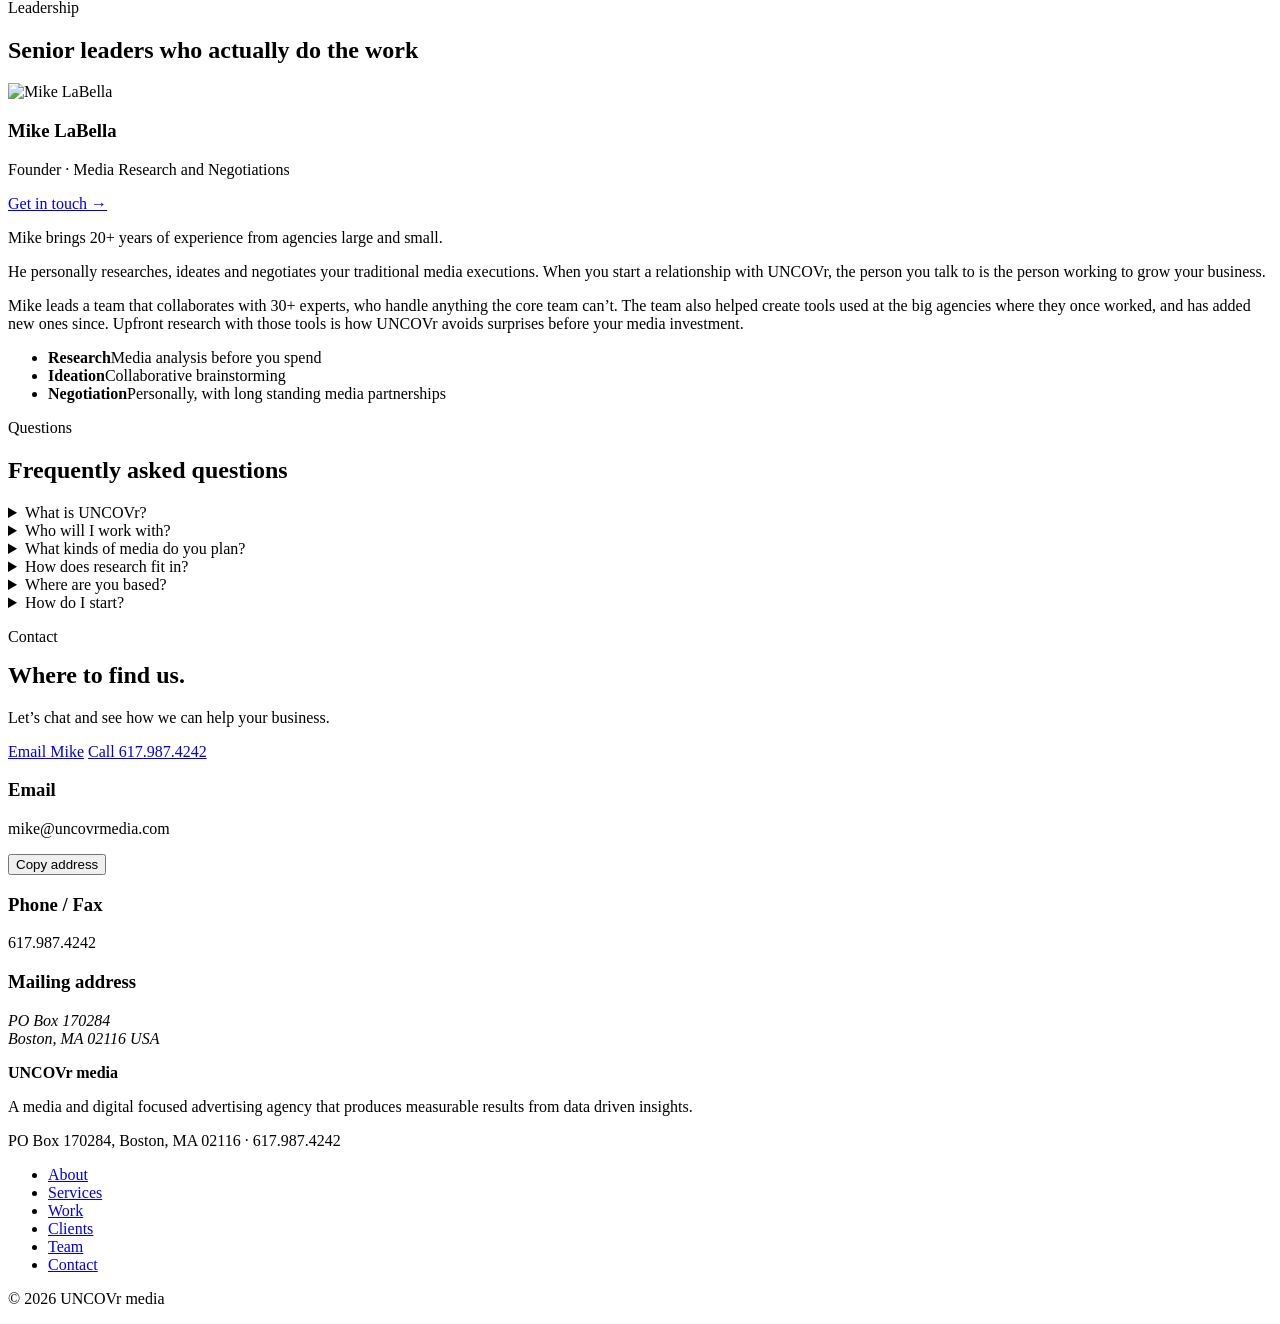
==== commit 71c3969b: "Combine MassMutual and Society of Grownups into one client logo Co-Authored-By: Claude Fable 5.2 <no" ====
--- a/public/index.html
+++ b/public/index.html
@@ -168,7 +168,7 @@
     </div>
     <figure class="clients-fig">
       <div class="logo-marquee"><ul class="logo-wall" aria-label="Client logos">
-        <li><img loading="lazy" decoding="async" src="/assets/img/logos/ufl.png" alt="UFL" width="250" height="153"></li><li><img loading="lazy" decoding="async" src="/assets/img/logos/kabbage.png" alt="Kabbage" width="300" height="180"></li><li><img loading="lazy" decoding="async" src="/assets/img/logos/massmutual.png" alt="MassMutual" width="440" height="60"></li><li><img loading="lazy" decoding="async" src="/assets/img/logos/society-of-grownups.png" alt="Society of Grownups" width="225" height="23"></li><li><img loading="lazy" decoding="async" src="/assets/img/logos/atrius-health.png" alt="Atrius Health" width="373" height="47"></li><li><img loading="lazy" decoding="async" src="/assets/img/logos/pan-mass-challenge.png" alt="Pan-Mass Challenge" width="220" height="221"></li><li><img loading="lazy" decoding="async" src="/assets/img/logos/grasshopper.png" alt="Grasshopper" width="440" height="118"></li><li><img loading="lazy" decoding="async" src="/assets/img/logos/smith-ai.png" alt="Smith.ai" width="440" height="139"></li><li><img loading="lazy" decoding="async" src="/assets/img/logos/massachusetts-gaming-commission.png" alt="Massachusetts Gaming Commission" width="440" height="440"></li><li><img loading="lazy" decoding="async" src="/assets/img/logos/onlyone.png" alt="OnlyOne" width="376" height="120"></li><li><img loading="lazy" decoding="async" src="/assets/img/logos/labcentral-ignite.png" alt="LabCentral Ignite" width="440" height="212"></li><li><img loading="lazy" decoding="async" src="/assets/img/logos/salary-com.png" alt="Salary.com" width="440" height="102"></li><li><img loading="lazy" decoding="async" src="/assets/img/logos/renogy.png" alt="Renogy" width="440" height="122"></li><li><img loading="lazy" decoding="async" src="/assets/img/logos/mfa.png" alt="MFA" width="213" height="70"></li><li><img loading="lazy" decoding="async" src="/assets/img/logos/all-inclusive-boston.jpg" alt="All Inclusive Boston" width="236" height="286"></li><li class="dup" aria-hidden="true"><img loading="lazy" decoding="async" src="/assets/img/logos/ufl.png" alt="" width="250" height="153"></li><li class="dup" aria-hidden="true"><img loading="lazy" decoding="async" src="/assets/img/logos/kabbage.png" alt="" width="300" height="180"></li><li class="dup" aria-hidden="true"><img loading="lazy" decoding="async" src="/assets/img/logos/massmutual.png" alt="" width="440" height="60"></li><li class="dup" aria-hidden="true"><img loading="lazy" decoding="async" src="/assets/img/logos/society-of-grownups.png" alt="" width="225" height="23"></li><li class="dup" aria-hidden="true"><img loading="lazy" decoding="async" src="/assets/img/logos/atrius-health.png" alt="" width="373" height="47"></li><li class="dup" aria-hidden="true"><img loading="lazy" decoding="async" src="/assets/img/logos/pan-mass-challenge.png" alt="" width="220" height="221"></li><li class="dup" aria-hidden="true"><img loading="lazy" decoding="async" src="/assets/img/logos/grasshopper.png" alt="" width="440" height="118"></li><li class="dup" aria-hidden="true"><img loading="lazy" decoding="async" src="/assets/img/logos/smith-ai.png" alt="" width="440" height="139"></li><li class="dup" aria-hidden="true"><img loading="lazy" decoding="async" src="/assets/img/logos/massachusetts-gaming-commission.png" alt="" width="440" height="440"></li><li class="dup" aria-hidden="true"><img loading="lazy" decoding="async" src="/assets/img/logos/onlyone.png" alt="" width="376" height="120"></li><li class="dup" aria-hidden="true"><img loading="lazy" decoding="async" src="/assets/img/logos/labcentral-ignite.png" alt="" width="440" height="212"></li><li class="dup" aria-hidden="true"><img loading="lazy" decoding="async" src="/assets/img/logos/salary-com.png" alt="" width="440" height="102"></li><li class="dup" aria-hidden="true"><img loading="lazy" decoding="async" src="/assets/img/logos/renogy.png" alt="" width="440" height="122"></li><li class="dup" aria-hidden="true"><img loading="lazy" decoding="async" src="/assets/img/logos/mfa.png" alt="" width="213" height="70"></li><li class="dup" aria-hidden="true"><img loading="lazy" decoding="async" src="/assets/img/logos/all-inclusive-boston.jpg" alt="" width="236" height="286"></li>
+        <li><img loading="lazy" decoding="async" src="/assets/img/logos/ufl.png" alt="UFL" width="250" height="153"></li><li><img loading="lazy" decoding="async" src="/assets/img/logos/kabbage.png" alt="Kabbage" width="300" height="180"></li><li><img loading="lazy" decoding="async" src="/assets/img/logos/massmutual-society-of-grownups.png" alt="MassMutual Society of Grownups" width="660" height="149"></li><li><img loading="lazy" decoding="async" src="/assets/img/logos/atrius-health.png" alt="Atrius Health" width="373" height="47"></li><li><img loading="lazy" decoding="async" src="/assets/img/logos/pan-mass-challenge.png" alt="Pan-Mass Challenge" width="220" height="221"></li><li><img loading="lazy" decoding="async" src="/assets/img/logos/grasshopper.png" alt="Grasshopper" width="440" height="118"></li><li><img loading="lazy" decoding="async" src="/assets/img/logos/smith-ai.png" alt="Smith.ai" width="440" height="139"></li><li><img loading="lazy" decoding="async" src="/assets/img/logos/massachusetts-gaming-commission.png" alt="Massachusetts Gaming Commission" width="440" height="440"></li><li><img loading="lazy" decoding="async" src="/assets/img/logos/onlyone.png" alt="OnlyOne" width="376" height="120"></li><li><img loading="lazy" decoding="async" src="/assets/img/logos/labcentral-ignite.png" alt="LabCentral Ignite" width="440" height="212"></li><li><img loading="lazy" decoding="async" src="/assets/img/logos/salary-com.png" alt="Salary.com" width="440" height="102"></li><li><img loading="lazy" decoding="async" src="/assets/img/logos/renogy.png" alt="Renogy" width="440" height="122"></li><li><img loading="lazy" decoding="async" src="/assets/img/logos/mfa.png" alt="MFA" width="213" height="70"></li><li><img loading="lazy" decoding="async" src="/assets/img/logos/all-inclusive-boston.jpg" alt="All Inclusive Boston" width="236" height="286"></li><li class="dup" aria-hidden="true"><img loading="lazy" decoding="async" src="/assets/img/logos/ufl.png" alt="" width="250" height="153"></li><li class="dup" aria-hidden="true"><img loading="lazy" decoding="async" src="/assets/img/logos/kabbage.png" alt="" width="300" height="180"></li><li class="dup" aria-hidden="true"><img loading="lazy" decoding="async" src="/assets/img/logos/massmutual-society-of-grownups.png" alt="" width="660" height="149"></li><li class="dup" aria-hidden="true"><img loading="lazy" decoding="async" src="/assets/img/logos/atrius-health.png" alt="" width="373" height="47"></li><li class="dup" aria-hidden="true"><img loading="lazy" decoding="async" src="/assets/img/logos/pan-mass-challenge.png" alt="" width="220" height="221"></li><li class="dup" aria-hidden="true"><img loading="lazy" decoding="async" src="/assets/img/logos/grasshopper.png" alt="" width="440" height="118"></li><li class="dup" aria-hidden="true"><img loading="lazy" decoding="async" src="/assets/img/logos/smith-ai.png" alt="" width="440" height="139"></li><li class="dup" aria-hidden="true"><img loading="lazy" decoding="async" src="/assets/img/logos/massachusetts-gaming-commission.png" alt="" width="440" height="440"></li><li class="dup" aria-hidden="true"><img loading="lazy" decoding="async" src="/assets/img/logos/onlyone.png" alt="" width="376" height="120"></li><li class="dup" aria-hidden="true"><img loading="lazy" decoding="async" src="/assets/img/logos/labcentral-ignite.png" alt="" width="440" height="212"></li><li class="dup" aria-hidden="true"><img loading="lazy" decoding="async" src="/assets/img/logos/salary-com.png" alt="" width="440" height="102"></li><li class="dup" aria-hidden="true"><img loading="lazy" decoding="async" src="/assets/img/logos/renogy.png" alt="" width="440" height="122"></li><li class="dup" aria-hidden="true"><img loading="lazy" decoding="async" src="/assets/img/logos/mfa.png" alt="" width="213" height="70"></li><li class="dup" aria-hidden="true"><img loading="lazy" decoding="async" src="/assets/img/logos/all-inclusive-boston.jpg" alt="" width="236" height="286"></li>
       </ul></div>
     </figure>
   </section>
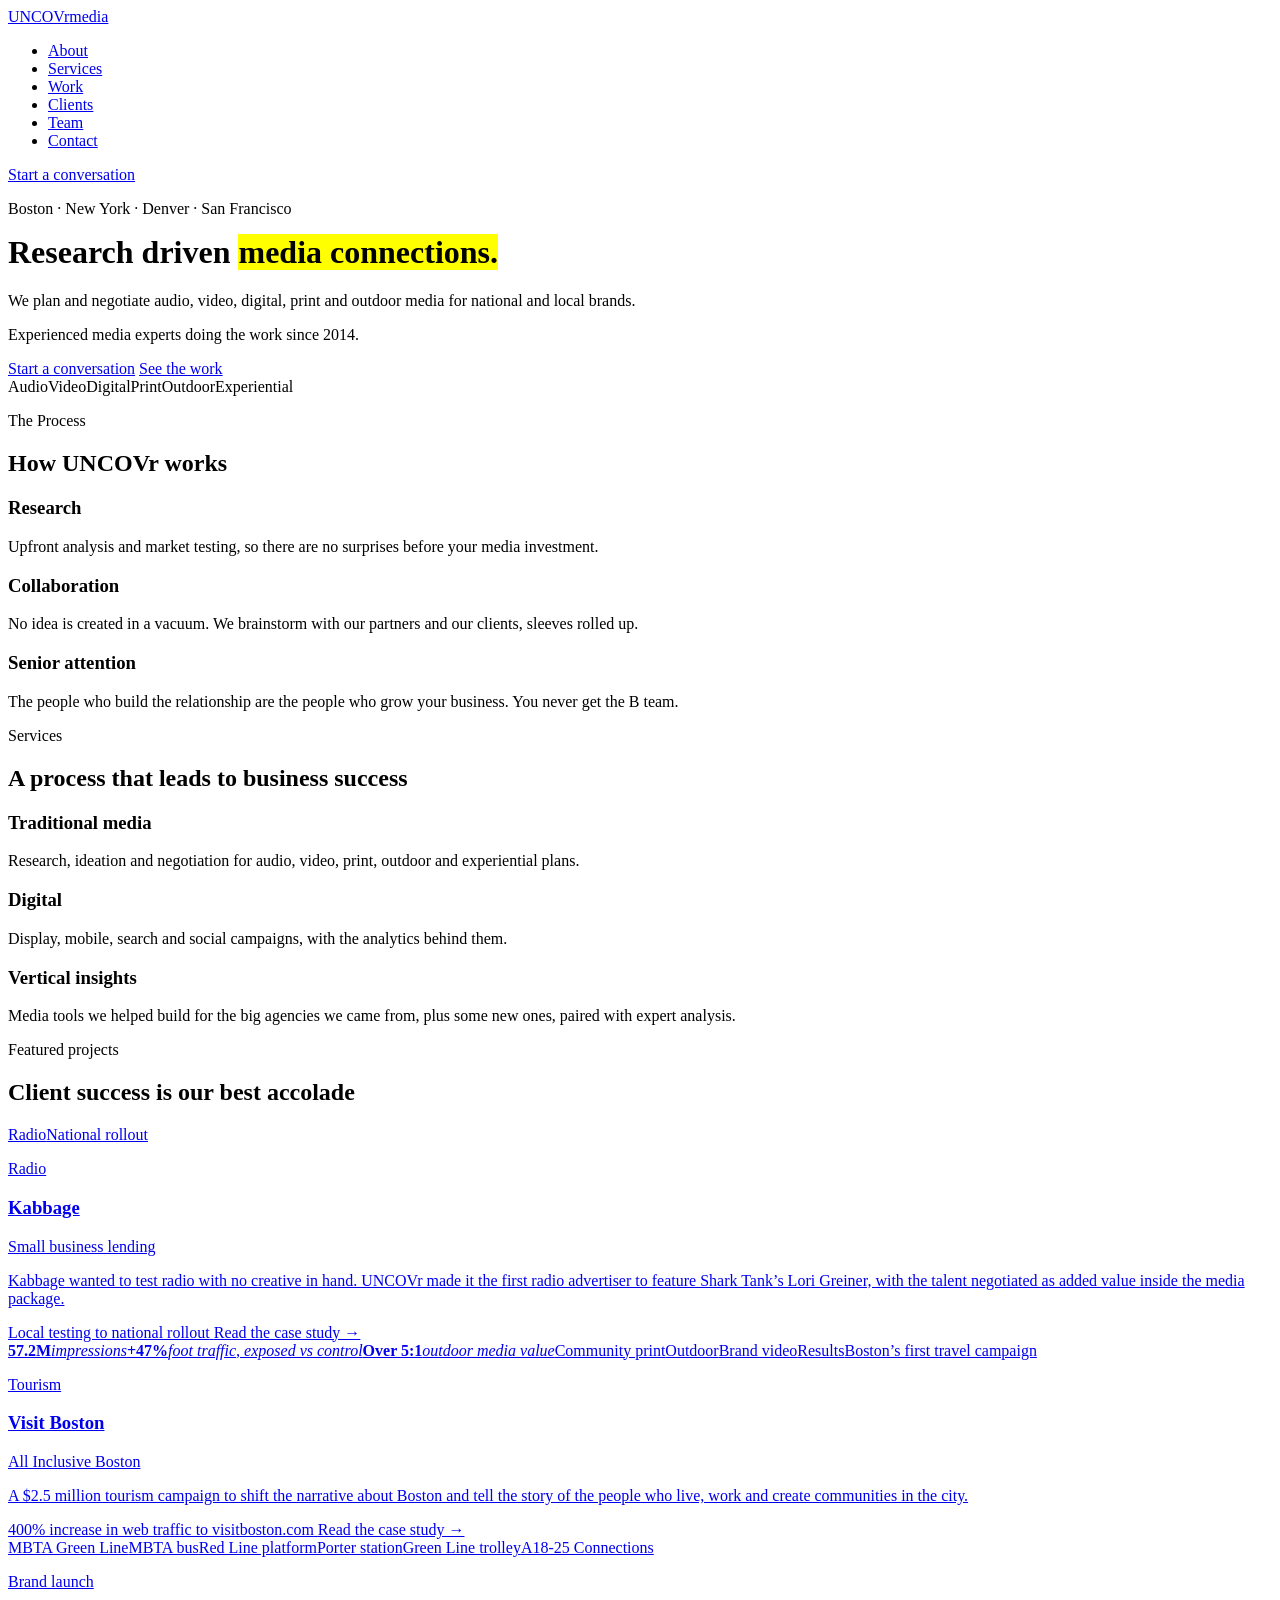
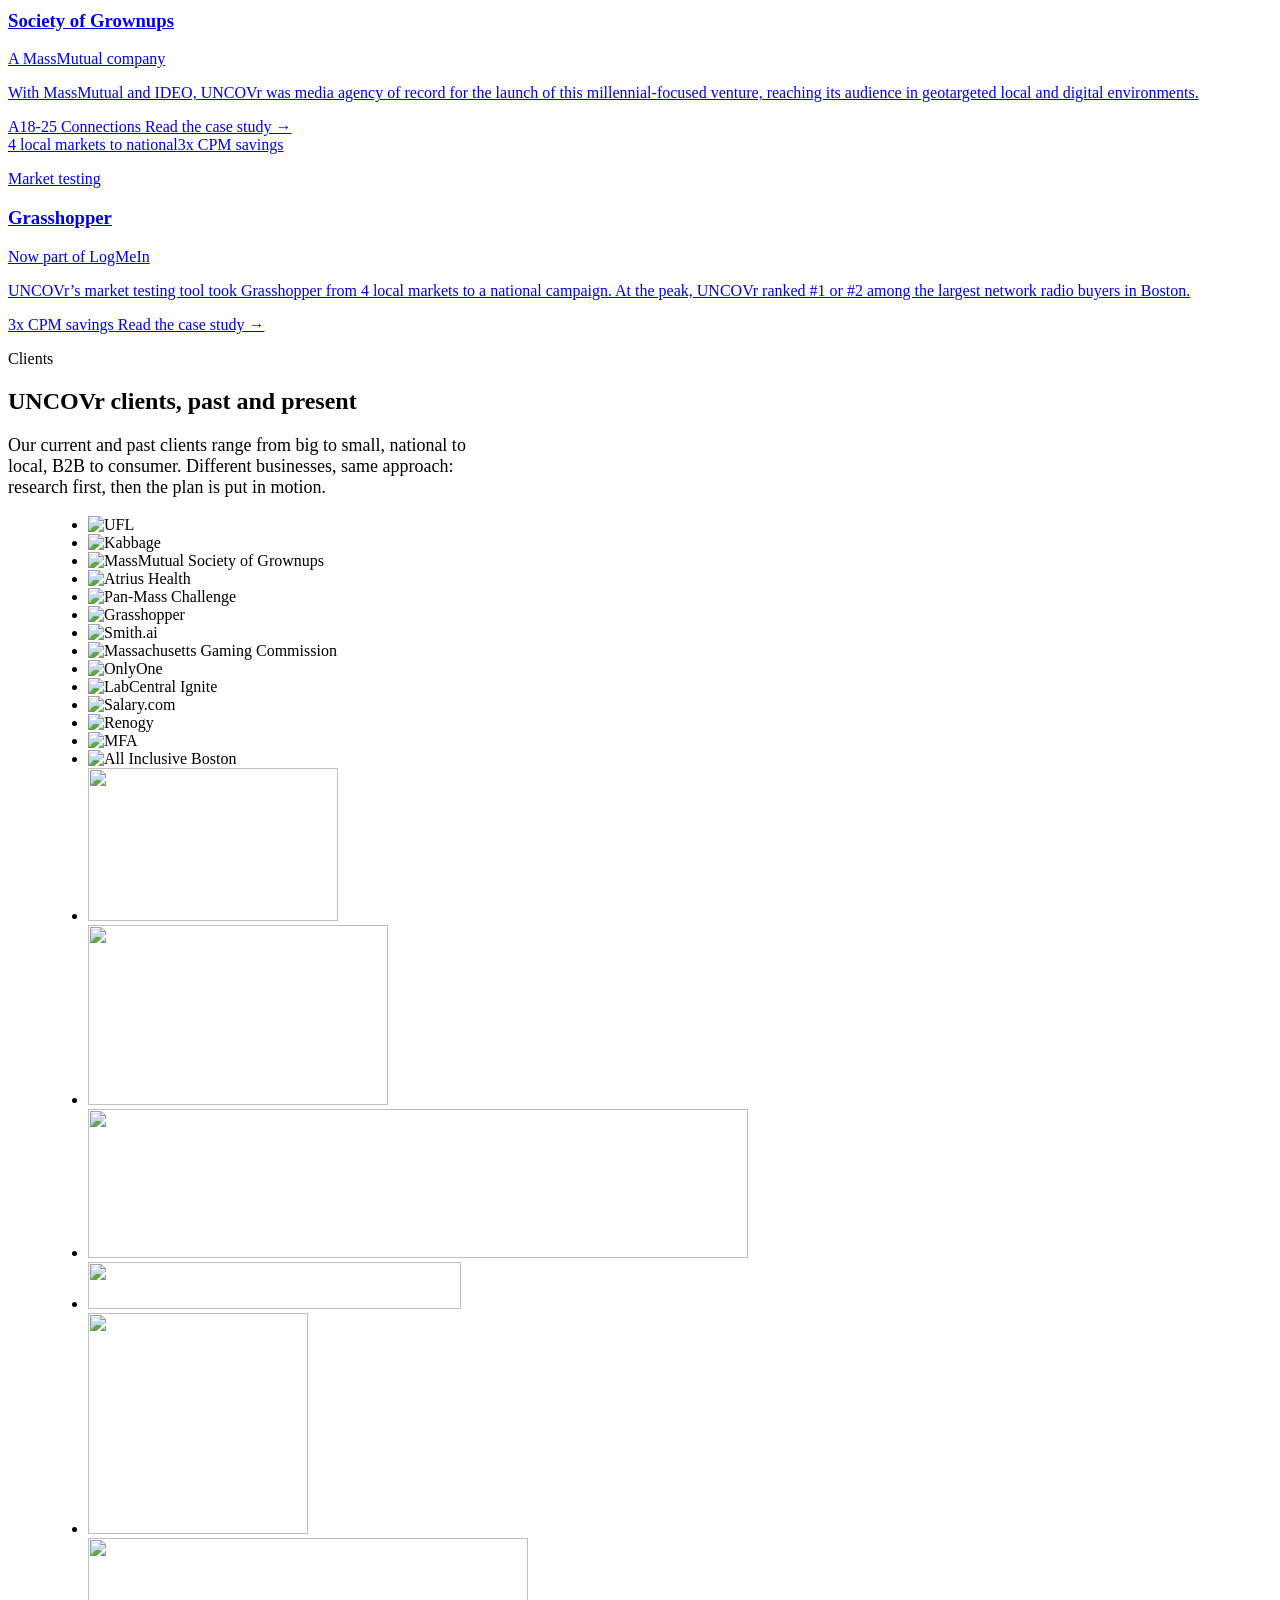
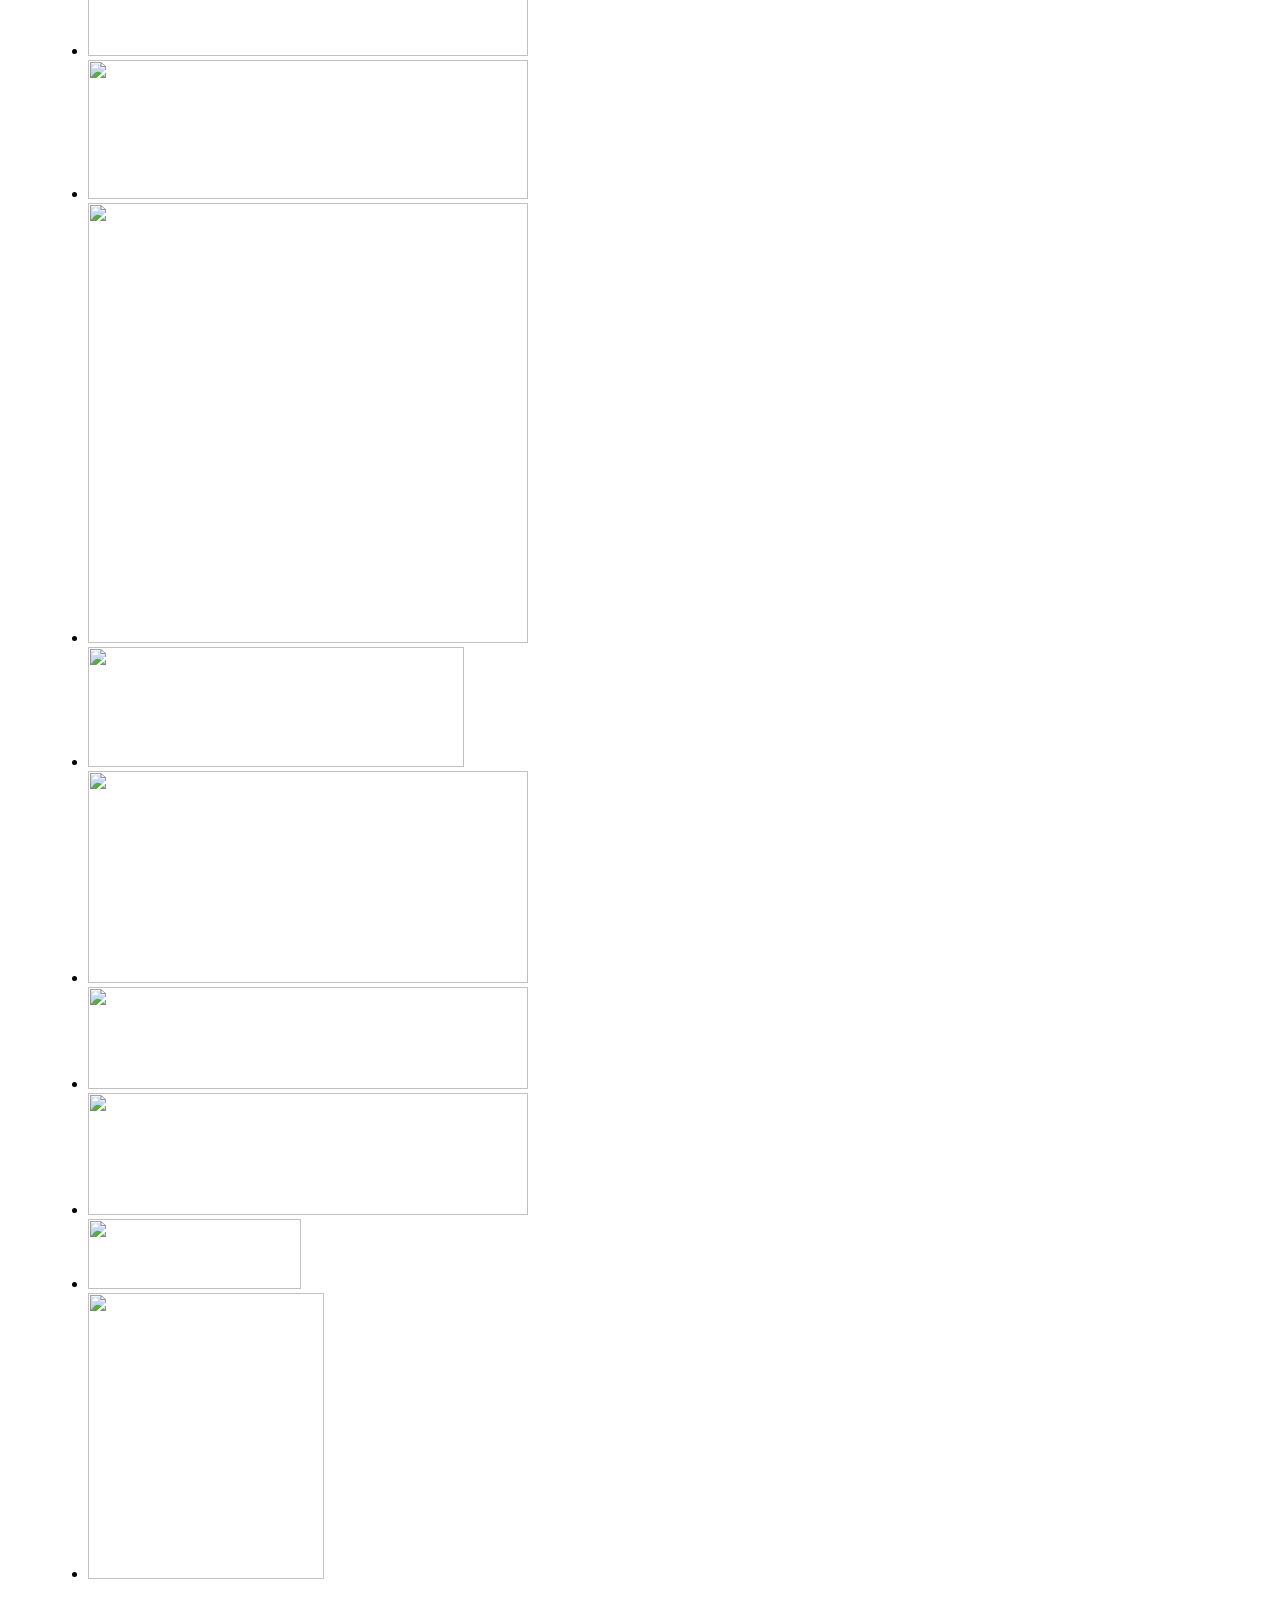
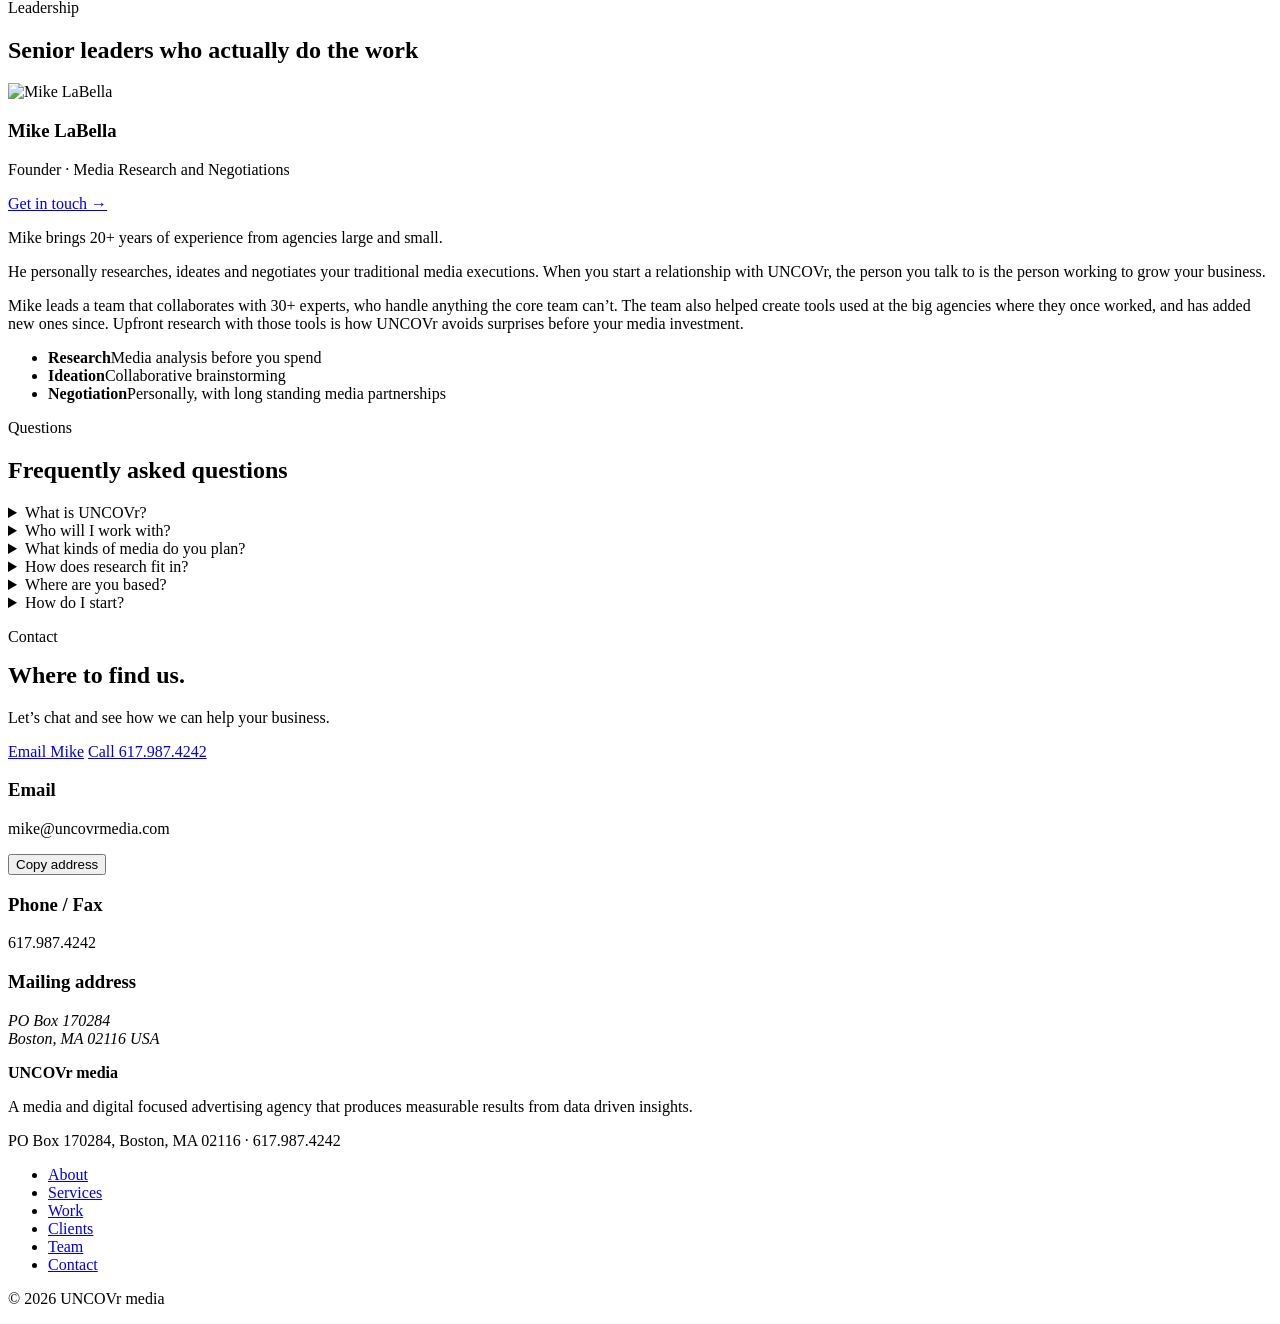
==== commit 420b87b3: "Reorder case studies: Kabbage, Visit Boston, Society of Grownups, Grasshopper Co-Authored-By: Claude" ====
--- a/public/index.html
+++ b/public/index.html
@@ -26,7 +26,7 @@
 <link rel="preconnect" href="https://fonts.googleapis.com">
 <link rel="preconnect" href="https://fonts.gstatic.com" crossorigin>
 <link rel="stylesheet" href="https://fonts.googleapis.com/css2?family=Inter+Tight:wght@400;500;700&display=swap">
-<link rel="stylesheet" href="/assets/site.css">
+<link rel="stylesheet" href="/assets/site.css?v=8c3ec26e">
 <script type="application/ld+json">{"@context":"https://schema.org","@graph":[{"@type":["Organization","ProfessionalService"],"@id":"https://uncovrmedia.com/#organization","name":"UNCOVr media","alternateName":["UNCOVr","UNCOVr Media"],"url":"https://uncovrmedia.com/","description":"UNCOVr media is a research driven media agency in Boston that plans and negotiates audio, video, digital, print and outdoor media for national and local brands.","foundingDate":"2014","slogan":"Research driven media connections","email":"mike@uncovrmedia.com","telephone":"+1-617-987-4242","address":{"@type":"PostalAddress","streetAddress":"PO Box 170284","addressLocality":"Boston","addressRegion":"MA","postalCode":"02116","addressCountry":"US"},"areaServed":[{"@type":"City","name":"Boston"},{"@type":"City","name":"New York"},{"@type":"City","name":"Denver"},{"@type":"City","name":"San Francisco"},{"@type":"Country","name":"United States"}],"founder":{"@id":"https://uncovrmedia.com/#mike-labella"},"employee":{"@id":"https://uncovrmedia.com/#mike-labella"},"knowsAbout":["Media planning","Media buying","Media negotiation","Radio advertising","Outdoor advertising","Digital advertising","Market testing","Media research"],"hasOfferCatalog":{"@type":"OfferCatalog","name":"UNCOVr media services","itemListElement":[{"@type":"Offer","itemOffered":{"@type":"Service","name":"Traditional media planning and negotiation","description":"Research, ideation and negotiation for audio, video, print, outdoor and experiential plans."}},{"@type":"Offer","itemOffered":{"@type":"Service","name":"Digital media planning","description":"Display, mobile, search and social campaigns, with the analytics behind them."}},{"@type":"Offer","itemOffered":{"@type":"Service","name":"Media research and market testing","description":"Upfront research and market testing before a media investment."}}]}},{"@type":"Person","@id":"https://uncovrmedia.com/#mike-labella","name":"Mike LaBella","jobTitle":"Founder, Media Research and Negotiations","worksFor":{"@id":"https://uncovrmedia.com/#organization"},"description":"Mike LaBella has 20+ years of experience at agencies large and small. He personally researches, ideates and negotiates traditional media executions for UNCOVr media clients.","image":"https://uncovrmedia.com/assets/img/mike-labella.jpg","url":"https://uncovrmedia.com/#team"},{"@type":"WebSite","@id":"https://uncovrmedia.com/#website","url":"https://uncovrmedia.com/","name":"UNCOVr media","publisher":{"@id":"https://uncovrmedia.com/#organization"},"inLanguage":"en-US"},{"@type":"WebPage","@id":"https://uncovrmedia.com/#webpage","url":"https://uncovrmedia.com/","name":"UNCOVr media | Boston media planning and negotiation agency","isPartOf":{"@id":"https://uncovrmedia.com/#website"},"about":{"@id":"https://uncovrmedia.com/#organization"}},{"@type":"FAQPage","@id":"https://uncovrmedia.com/#faq","mainEntity":[{"@type":"Question","name":"What is UNCOVr?","acceptedAnswer":{"@type":"Answer","text":"A research driven media agency built around collaboration and fresh thinking. We help national and local brands connect with their best prospects."}},{"@type":"Question","name":"Who will I work with?","acceptedAnswer":{"@type":"Answer","text":"The senior people who set up the relationship are the same people doing the work. We started UNCOVr to get close to our clients’ businesses and away from agency red tape."}},{"@type":"Question","name":"What kinds of media do you plan?","acceptedAnswer":{"@type":"Answer","text":"Audio, video, digital, print, outdoor and experiential. If the right opportunity does not exist yet, we have been known to create one from scratch."}},{"@type":"Question","name":"How does research fit in?","acceptedAnswer":{"@type":"Answer","text":"We use tools we helped create at the large agencies we came from, along with some new ones. Upfront research and expert analysis come before the media investment, so the plan rests on numbers."}},{"@type":"Question","name":"Where are you based?","acceptedAnswer":{"@type":"Answer","text":"Our mailing address is in Boston, and our partners are located in Boston, New York, Denver and San Francisco. We were virtual before virtual was cool, and we prefer to come to you."}},{"@type":"Question","name":"How do I start?","acceptedAnswer":{"@type":"Answer","text":"Reach out by email or phone. We are always accessible and happy to learn more about your business."}}]}]}</script>
 </head>
 <body>
@@ -130,6 +130,24 @@
         <span class="stat">Local testing to national rollout</span>
         <span class="more">Read the case study &rarr;</span>
       </a>
+      <a class="case" href="/work/visit-boston/">
+        <div class="thumb"><span class="mg mg-boston" role="img" aria-label="Animated graphic: an All Inclusive Boston banner hanging in a waterfront archway, beside the campaign's print ad, outdoor placements, brand video and results"><span class="frame"><span class="ph ph-vb-hero"></span></span><span class="reel"><span class="sl s1 print ph-vb-print"></span><span class="sl s2 outdoor"><i class="k ph-vb-kiosk"></i><i class="b ph-vb-bus"></i></span><span class="sl s3 video"><i class="ph-vb-video"></i></span><span class="sl s4 results"><span class="st"><span><b>57.2M</b><em>impressions</em></span><span><b>+47%</b><em>foot traffic, exposed vs control</em></span><span><b>Over 5:1</b><em>outdoor media value</em></span></span></span><span class="shade"></span></span><span class="cap s1">Community print</span><span class="cap s2">Outdoor</span><span class="cap s3">Brand video</span><span class="cap s4">Results</span><span class="chip">Boston&rsquo;s first travel campaign</span></span></div>
+        <p class="tag">Tourism</p>
+        <h3>Visit Boston</h3>
+        <p class="sub">All Inclusive Boston</p>
+        <p class="body">A $2.5 million tourism campaign to shift the narrative about Boston and tell the story of the people who live, work and create communities in the city.</p>
+        <span class="stat">400% increase in web traffic to visitboston.com</span>
+        <span class="more">Read the case study &rarr;</span>
+      </a>
+      <a class="case" href="/work/society-of-grownups/">
+        <div class="thumb"><span class="mg mg-society" role="img" aria-label="Animated graphic: the Society of Grownups storefront beside campaign ads on MBTA Green Line trolleys, a bus, a Red Line platform screen and the windows of Porter station"><span class="frame"><span class="ph ph-society"></span></span><span class="reel"><span class="sl s1 ph-sog-greenline"></span><span class="sl s2 ph-sog-bus"></span><span class="sl s3 ph-sog-platform"></span><span class="sl s4 ph-sog-porter"></span><span class="sl s5 ph-sog-trolley"></span><span class="shade"></span></span><span class="cap s1">MBTA Green Line</span><span class="cap s2">MBTA bus</span><span class="cap s3">Red Line platform</span><span class="cap s4">Porter station</span><span class="cap s5">Green Line trolley</span><span class="chip">A18-25 Connections</span></span></div>
+        <p class="tag">Brand launch</p>
+        <h3>Society of Grownups</h3>
+        <p class="sub">A MassMutual company</p>
+        <p class="body">With MassMutual and IDEO, UNCOVr was media agency of record for the launch of this millennial-focused venture, reaching its audience in geotargeted local and digital environments.</p>
+        <span class="stat">A18-25 Connections</span>
+        <span class="more">Read the case study &rarr;</span>
+      </a>
       <a class="case" href="/work/grasshopper/">
         <div class="thumb"><span class="mg mg-grasshopper" role="img" aria-label="Animated graphic: the Grasshopper logo on an office wall, with four market dots growing into a full grid"><span class="ph ph-grasshopper"></span><span class="scrim"></span><span class="mk"><span class="mk-test"><i></i><i></i><i></i><i></i></span><span class="mk-arrow"></span><span class="mk-nat"><i></i><i></i><i></i><i></i><i></i><i></i><i></i><i></i><i></i><i></i><i></i><i></i><i></i><i></i><i></i><i></i><i></i><i></i><i></i><i></i></span></span><span class="lab">4 local markets to national</span><span class="chip">3x CPM savings</span></span></div>
         <p class="tag">Market testing</p>
@@ -139,24 +157,6 @@
         <span class="stat">3x CPM savings</span>
         <span class="more">Read the case study &rarr;</span>
       </a>
-      <a class="case" href="/work/society-of-grownups/">
-        <div class="thumb"><span class="mg mg-society" role="img" aria-label="Animated graphic: the Society of Grownups storefront beside campaign ads on MBTA Green Line trolleys, a bus, a Red Line platform screen and the windows of Porter station"><span class="frame"><span class="ph ph-society"></span></span><span class="reel"><span class="sl s1 ph-sog-greenline"></span><span class="sl s2 ph-sog-bus"></span><span class="sl s3 ph-sog-platform"></span><span class="sl s4 ph-sog-porter"></span><span class="sl s5 ph-sog-trolley"></span><span class="shade"></span></span><span class="cap s1">MBTA Green Line</span><span class="cap s2">MBTA bus</span><span class="cap s3">Red Line platform</span><span class="cap s4">Porter station</span><span class="cap s5">Green Line trolley</span><span class="chip">A18-25 Connections</span></span></div>
-        <p class="tag">Brand launch</p>
-        <h3>Society of Grownups</h3>
-        <p class="sub">A MassMutual company</p>
-        <p class="body">With MassMutual and IDEO, UNCOVr was media agency of record for the launch of this millennial-focused venture, reaching its audience in geotargeted local and digital environments.</p>
-        <span class="stat">A18-25 Connections</span>
-        <span class="more">Read the case study &rarr;</span>
-      </a>
-      <a class="case" href="/work/visit-boston/">
-        <div class="thumb"><span class="mg mg-boston" role="img" aria-label="Animated graphic: an All Inclusive Boston banner hanging in a waterfront archway, beside the campaign's print ad, outdoor placements, brand video and results"><span class="frame"><span class="ph ph-vb-hero"></span></span><span class="reel"><span class="sl s1 print ph-vb-print"></span><span class="sl s2 outdoor"><i class="k ph-vb-kiosk"></i><i class="b ph-vb-bus"></i></span><span class="sl s3 video"><i class="ph-vb-video"></i></span><span class="sl s4 results"><span class="st"><span><b>57.2M</b><em>impressions</em></span><span><b>+47%</b><em>foot traffic, exposed vs control</em></span><span><b>Over 5:1</b><em>outdoor media value</em></span></span></span><span class="shade"></span></span><span class="cap s1">Community print</span><span class="cap s2">Outdoor</span><span class="cap s3">Brand video</span><span class="cap s4">Results</span><span class="chip">Boston&rsquo;s first travel campaign</span></span></div>
-        <p class="tag">Tourism</p>
-        <h3>Visit Boston</h3>
-        <p class="sub">All Inclusive Boston</p>
-        <p class="body">A $2.5 million tourism campaign to shift the narrative about Boston and tell the story of the people who live, work and create communities in the city.</p>
-        <span class="stat">400% increase in web traffic to visitboston.com</span>
-        <span class="more">Read the case study &rarr;</span>
-      </a>
     </div>
   </section>
 
@@ -168,7 +168,7 @@
     </div>
     <figure class="clients-fig">
       <div class="logo-marquee"><ul class="logo-wall" aria-label="Client logos">
-        <li><img loading="lazy" decoding="async" src="/assets/img/logos/ufl.png" alt="UFL" width="250" height="153"></li><li><img loading="lazy" decoding="async" src="/assets/img/logos/kabbage.png" alt="Kabbage" width="300" height="180"></li><li><img loading="lazy" decoding="async" src="/assets/img/logos/massmutual-society-of-grownups.png" alt="MassMutual Society of Grownups" width="660" height="149"></li><li><img loading="lazy" decoding="async" src="/assets/img/logos/atrius-health.png" alt="Atrius Health" width="373" height="47"></li><li><img loading="lazy" decoding="async" src="/assets/img/logos/pan-mass-challenge.png" alt="Pan-Mass Challenge" width="220" height="221"></li><li><img loading="lazy" decoding="async" src="/assets/img/logos/grasshopper.png" alt="Grasshopper" width="440" height="118"></li><li><img loading="lazy" decoding="async" src="/assets/img/logos/smith-ai.png" alt="Smith.ai" width="440" height="139"></li><li><img loading="lazy" decoding="async" src="/assets/img/logos/massachusetts-gaming-commission.png" alt="Massachusetts Gaming Commission" width="440" height="440"></li><li><img loading="lazy" decoding="async" src="/assets/img/logos/onlyone.png" alt="OnlyOne" width="376" height="120"></li><li><img loading="lazy" decoding="async" src="/assets/img/logos/labcentral-ignite.png" alt="LabCentral Ignite" width="440" height="212"></li><li><img loading="lazy" decoding="async" src="/assets/img/logos/salary-com.png" alt="Salary.com" width="440" height="102"></li><li><img loading="lazy" decoding="async" src="/assets/img/logos/renogy.png" alt="Renogy" width="440" height="122"></li><li><img loading="lazy" decoding="async" src="/assets/img/logos/mfa.png" alt="MFA" width="213" height="70"></li><li><img loading="lazy" decoding="async" src="/assets/img/logos/all-inclusive-boston.jpg" alt="All Inclusive Boston" width="236" height="286"></li><li class="dup" aria-hidden="true"><img loading="lazy" decoding="async" src="/assets/img/logos/ufl.png" alt="" width="250" height="153"></li><li class="dup" aria-hidden="true"><img loading="lazy" decoding="async" src="/assets/img/logos/kabbage.png" alt="" width="300" height="180"></li><li class="dup" aria-hidden="true"><img loading="lazy" decoding="async" src="/assets/img/logos/massmutual-society-of-grownups.png" alt="" width="660" height="149"></li><li class="dup" aria-hidden="true"><img loading="lazy" decoding="async" src="/assets/img/logos/atrius-health.png" alt="" width="373" height="47"></li><li class="dup" aria-hidden="true"><img loading="lazy" decoding="async" src="/assets/img/logos/pan-mass-challenge.png" alt="" width="220" height="221"></li><li class="dup" aria-hidden="true"><img loading="lazy" decoding="async" src="/assets/img/logos/grasshopper.png" alt="" width="440" height="118"></li><li class="dup" aria-hidden="true"><img loading="lazy" decoding="async" src="/assets/img/logos/smith-ai.png" alt="" width="440" height="139"></li><li class="dup" aria-hidden="true"><img loading="lazy" decoding="async" src="/assets/img/logos/massachusetts-gaming-commission.png" alt="" width="440" height="440"></li><li class="dup" aria-hidden="true"><img loading="lazy" decoding="async" src="/assets/img/logos/onlyone.png" alt="" width="376" height="120"></li><li class="dup" aria-hidden="true"><img loading="lazy" decoding="async" src="/assets/img/logos/labcentral-ignite.png" alt="" width="440" height="212"></li><li class="dup" aria-hidden="true"><img loading="lazy" decoding="async" src="/assets/img/logos/salary-com.png" alt="" width="440" height="102"></li><li class="dup" aria-hidden="true"><img loading="lazy" decoding="async" src="/assets/img/logos/renogy.png" alt="" width="440" height="122"></li><li class="dup" aria-hidden="true"><img loading="lazy" decoding="async" src="/assets/img/logos/mfa.png" alt="" width="213" height="70"></li><li class="dup" aria-hidden="true"><img loading="lazy" decoding="async" src="/assets/img/logos/all-inclusive-boston.jpg" alt="" width="236" height="286"></li>
+        <li><img loading="eager" src="/assets/img/logos/ufl.png" alt="UFL" width="250" height="153"></li><li><img loading="eager" src="/assets/img/logos/kabbage.png" alt="Kabbage" width="300" height="180"></li><li><img loading="eager" src="/assets/img/logos/massmutual-society-of-grownups.png" alt="MassMutual Society of Grownups" width="660" height="149"></li><li><img loading="eager" src="/assets/img/logos/atrius-health.png" alt="Atrius Health" width="373" height="47"></li><li><img loading="eager" src="/assets/img/logos/pan-mass-challenge.png" alt="Pan-Mass Challenge" width="220" height="221"></li><li><img loading="eager" src="/assets/img/logos/grasshopper.png" alt="Grasshopper" width="440" height="118"></li><li><img loading="eager" src="/assets/img/logos/smith-ai.png" alt="Smith.ai" width="440" height="139"></li><li><img loading="eager" src="/assets/img/logos/massachusetts-gaming-commission.png" alt="Massachusetts Gaming Commission" width="440" height="440"></li><li><img loading="eager" src="/assets/img/logos/onlyone.png" alt="OnlyOne" width="376" height="120"></li><li><img loading="eager" src="/assets/img/logos/labcentral-ignite.png" alt="LabCentral Ignite" width="440" height="212"></li><li><img loading="eager" src="/assets/img/logos/salary-com.png" alt="Salary.com" width="440" height="102"></li><li><img loading="eager" src="/assets/img/logos/renogy.png" alt="Renogy" width="440" height="122"></li><li><img loading="eager" src="/assets/img/logos/mfa.png" alt="MFA" width="213" height="70"></li><li><img loading="eager" src="/assets/img/logos/all-inclusive-boston.jpg" alt="All Inclusive Boston" width="236" height="286"></li><li class="dup" aria-hidden="true"><img loading="eager" src="/assets/img/logos/ufl.png" alt="" width="250" height="153"></li><li class="dup" aria-hidden="true"><img loading="eager" src="/assets/img/logos/kabbage.png" alt="" width="300" height="180"></li><li class="dup" aria-hidden="true"><img loading="eager" src="/assets/img/logos/massmutual-society-of-grownups.png" alt="" width="660" height="149"></li><li class="dup" aria-hidden="true"><img loading="eager" src="/assets/img/logos/atrius-health.png" alt="" width="373" height="47"></li><li class="dup" aria-hidden="true"><img loading="eager" src="/assets/img/logos/pan-mass-challenge.png" alt="" width="220" height="221"></li><li class="dup" aria-hidden="true"><img loading="eager" src="/assets/img/logos/grasshopper.png" alt="" width="440" height="118"></li><li class="dup" aria-hidden="true"><img loading="eager" src="/assets/img/logos/smith-ai.png" alt="" width="440" height="139"></li><li class="dup" aria-hidden="true"><img loading="eager" src="/assets/img/logos/massachusetts-gaming-commission.png" alt="" width="440" height="440"></li><li class="dup" aria-hidden="true"><img loading="eager" src="/assets/img/logos/onlyone.png" alt="" width="376" height="120"></li><li class="dup" aria-hidden="true"><img loading="eager" src="/assets/img/logos/labcentral-ignite.png" alt="" width="440" height="212"></li><li class="dup" aria-hidden="true"><img loading="eager" src="/assets/img/logos/salary-com.png" alt="" width="440" height="102"></li><li class="dup" aria-hidden="true"><img loading="eager" src="/assets/img/logos/renogy.png" alt="" width="440" height="122"></li><li class="dup" aria-hidden="true"><img loading="eager" src="/assets/img/logos/mfa.png" alt="" width="213" height="70"></li><li class="dup" aria-hidden="true"><img loading="eager" src="/assets/img/logos/all-inclusive-boston.jpg" alt="" width="236" height="286"></li>
       </ul></div>
     </figure>
   </section>
@@ -286,6 +286,6 @@
     </div>
   </footer>
 </div>
-<script src="/assets/site.js" defer></script>
+<script src="/assets/site.js?v=77b8c91e" defer></script>
 </body>
 </html>
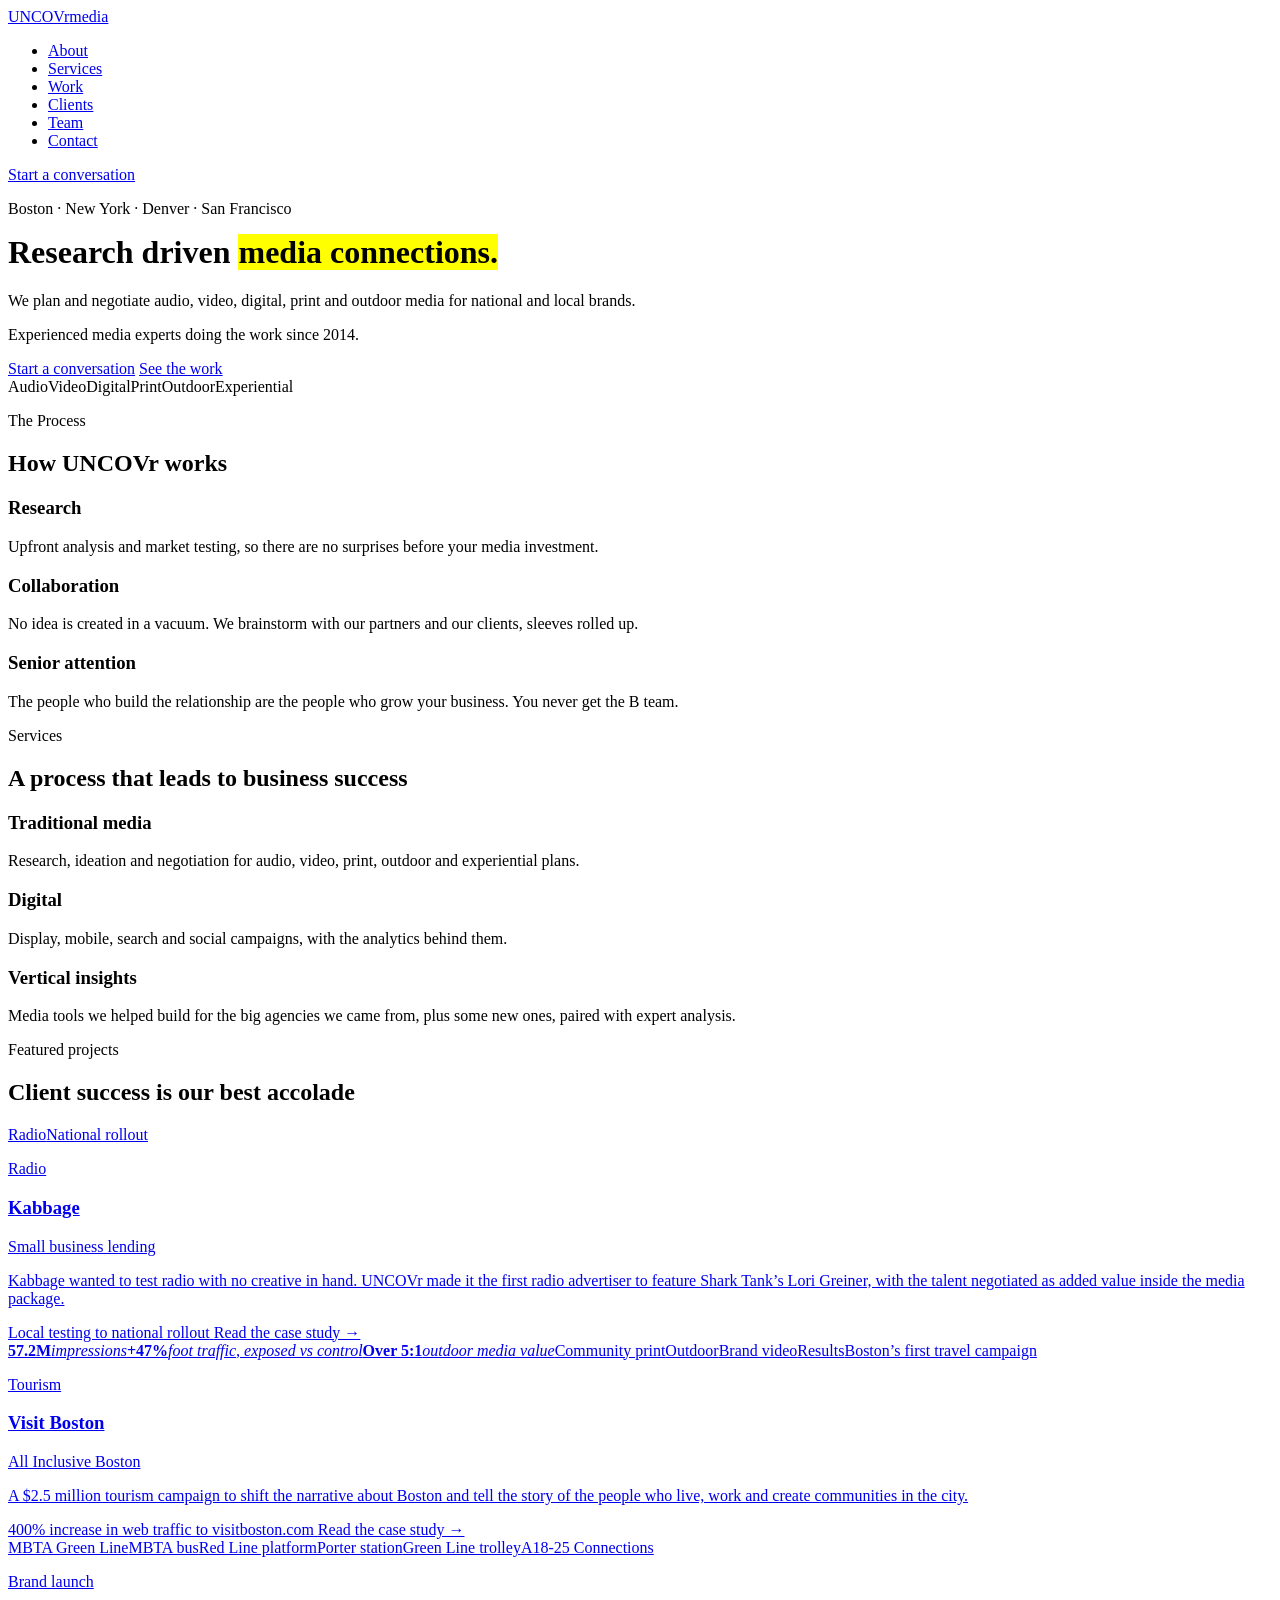
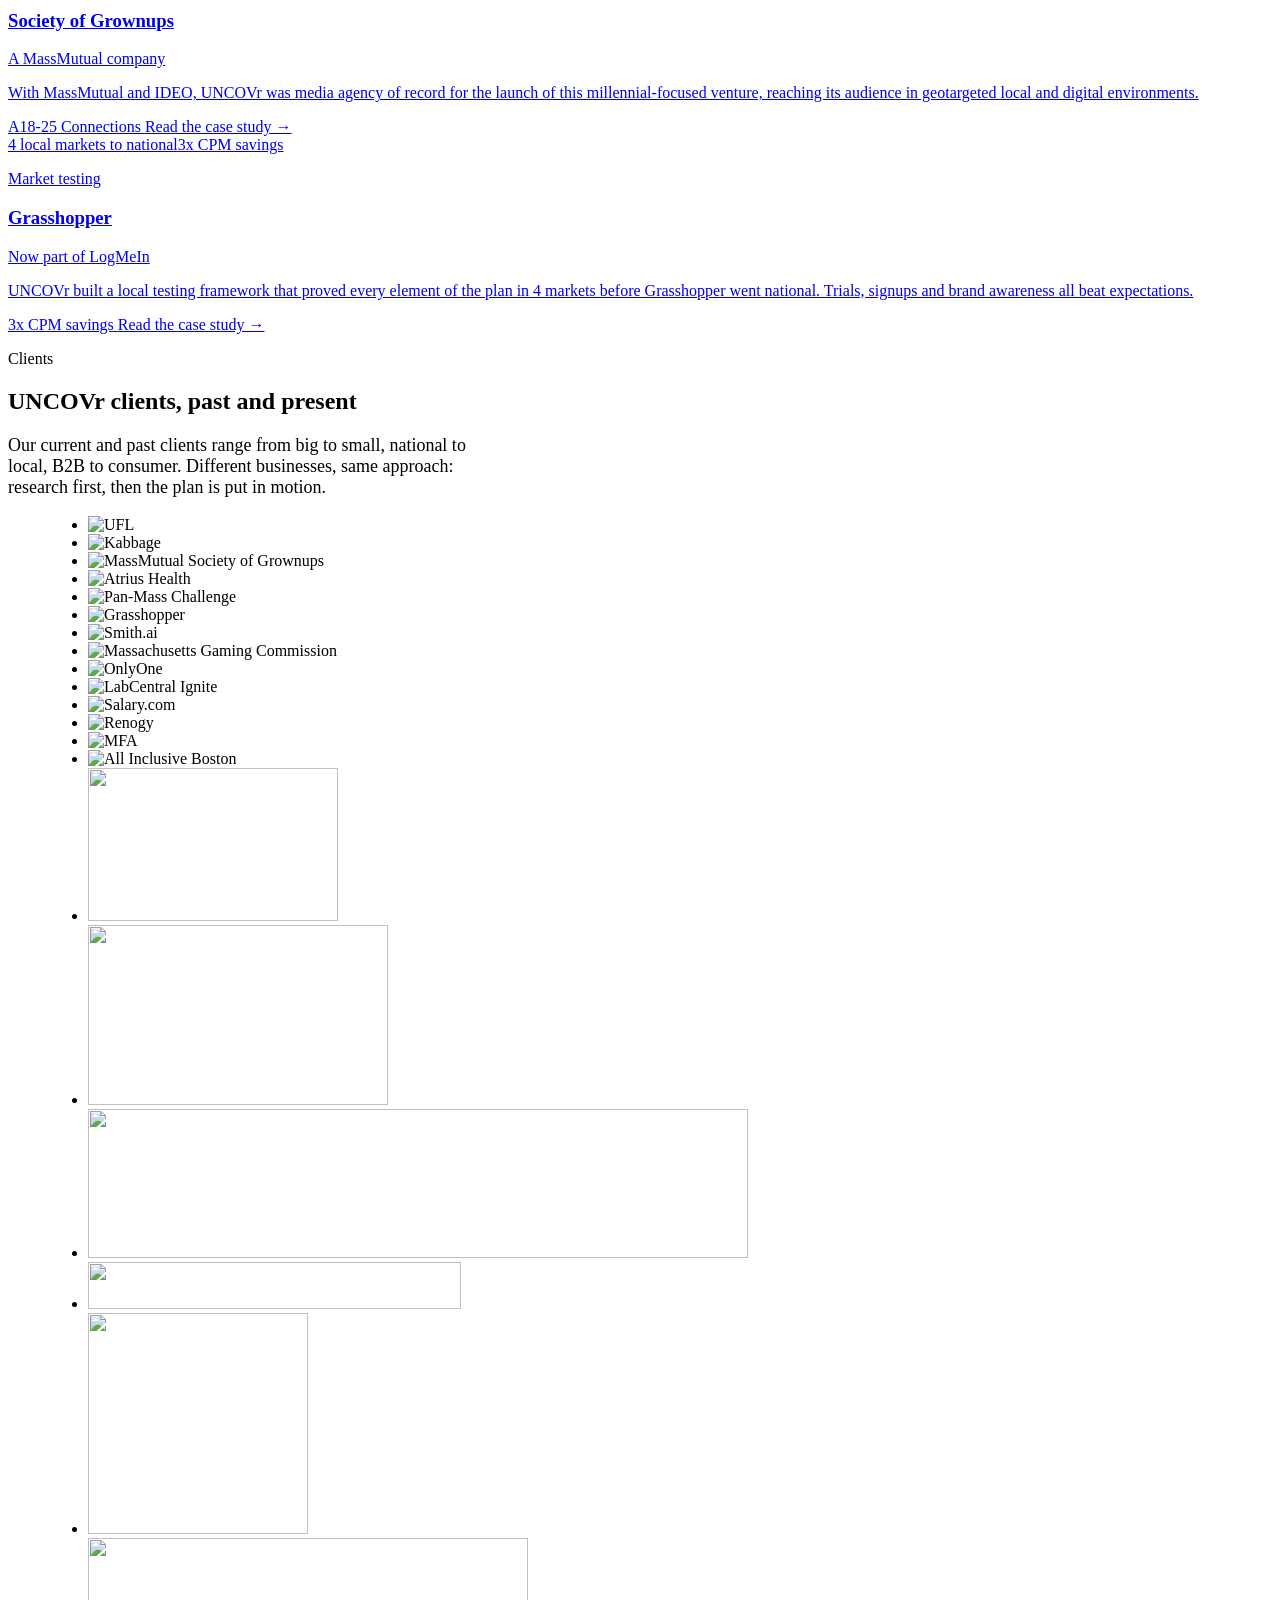
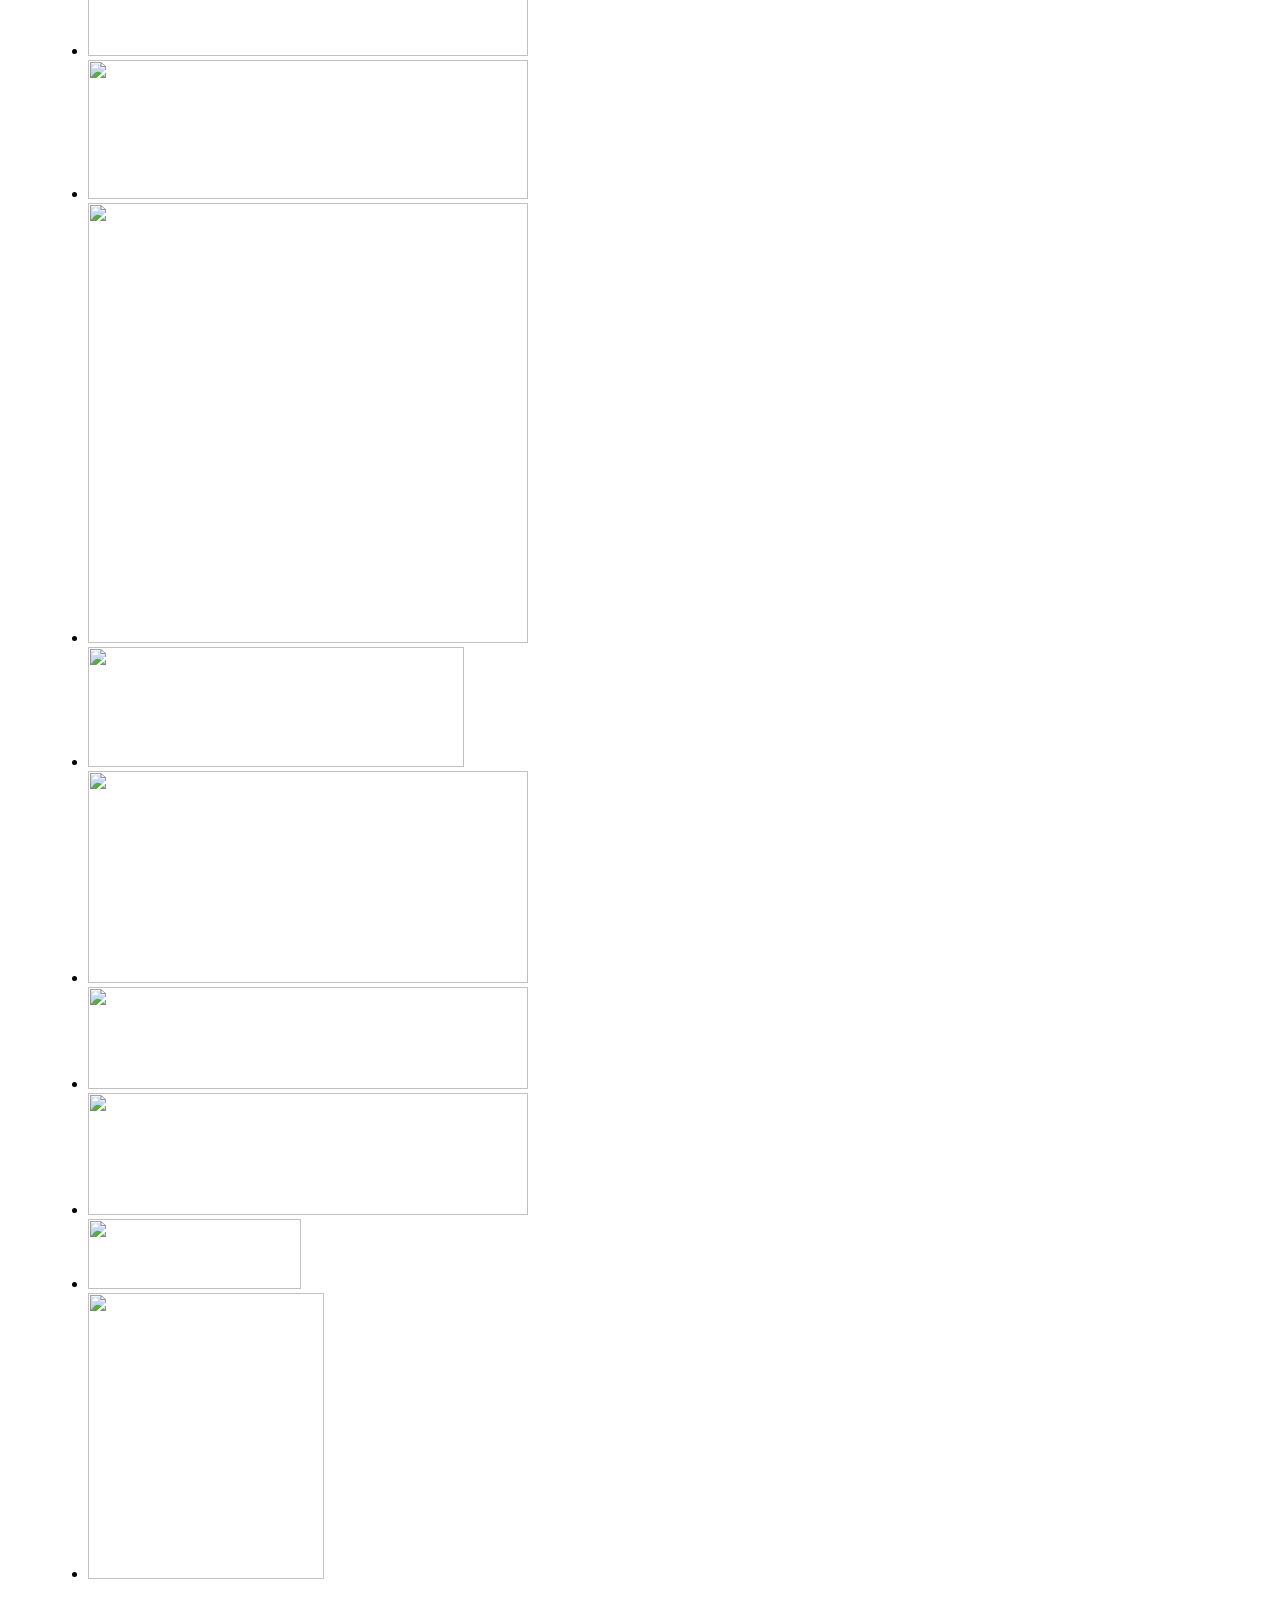
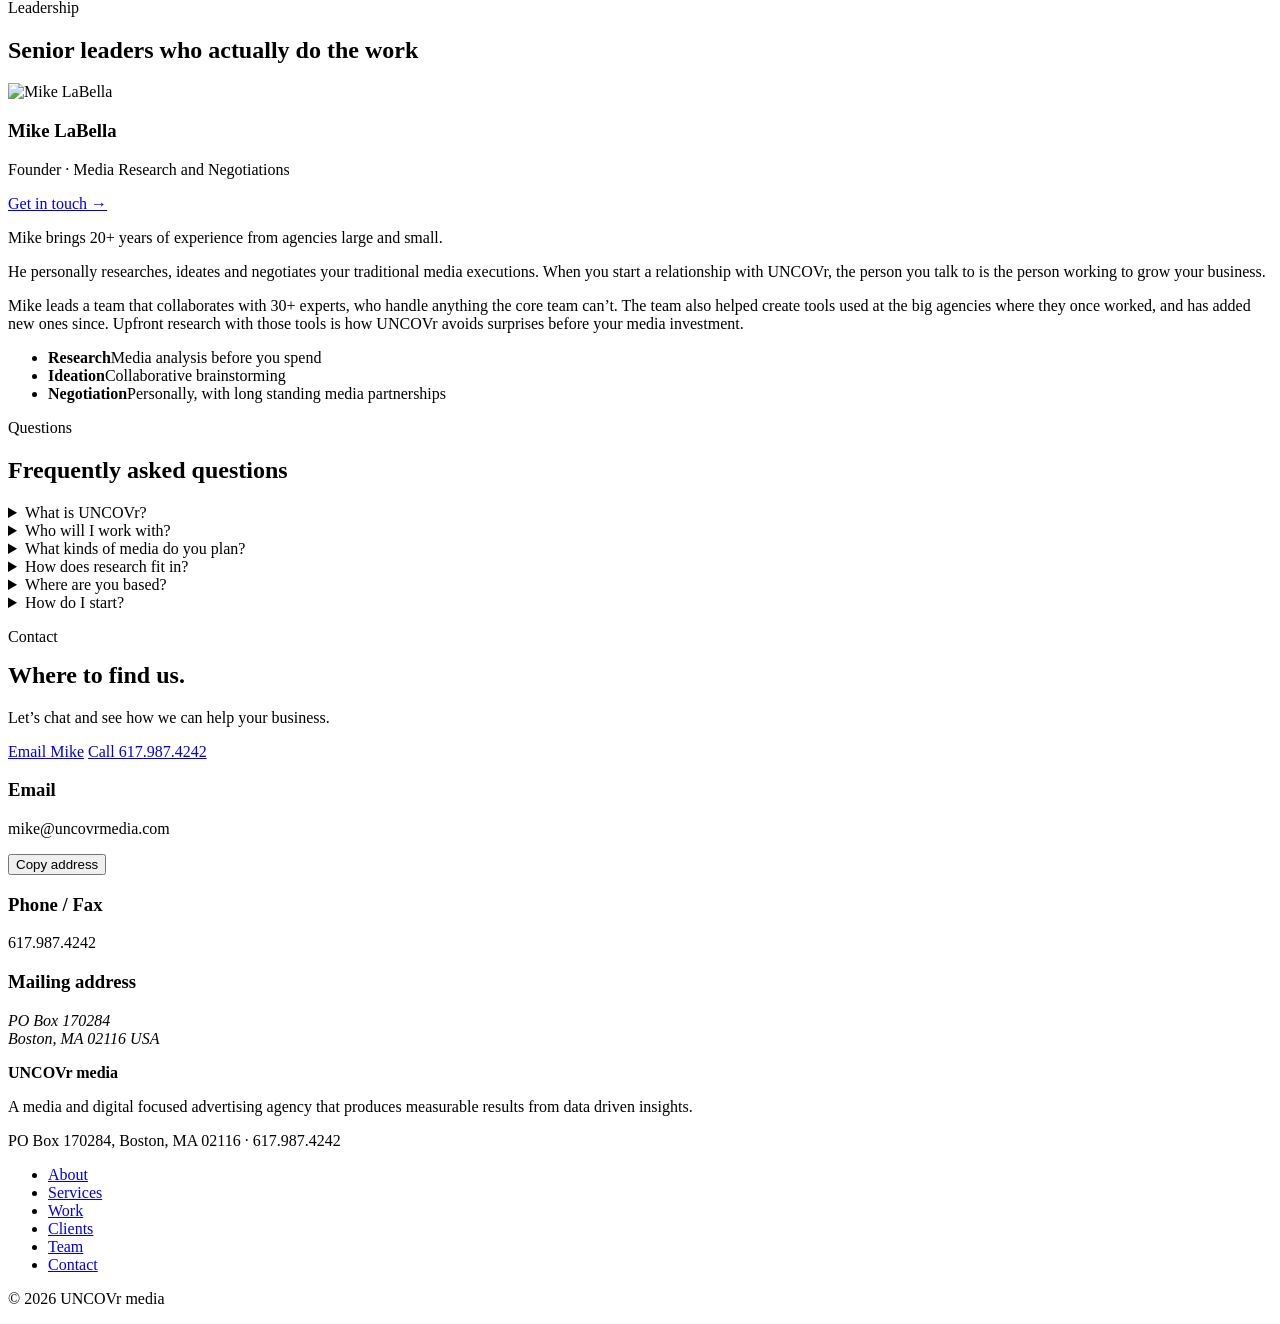
==== commit 49a7ed31: "Grasshopper: lead with local testing framework and results, drop Boston rank Co-Authored-By: Claude " ====
--- a/public/index.html
+++ b/public/index.html
@@ -26,7 +26,7 @@
 <link rel="preconnect" href="https://fonts.googleapis.com">
 <link rel="preconnect" href="https://fonts.gstatic.com" crossorigin>
 <link rel="stylesheet" href="https://fonts.googleapis.com/css2?family=Inter+Tight:wght@400;500;700&display=swap">
-<link rel="stylesheet" href="/assets/site.css?v=8c3ec26e">
+<link rel="stylesheet" href="/assets/site.css?v=99e50d15">
 <script type="application/ld+json">{"@context":"https://schema.org","@graph":[{"@type":["Organization","ProfessionalService"],"@id":"https://uncovrmedia.com/#organization","name":"UNCOVr media","alternateName":["UNCOVr","UNCOVr Media"],"url":"https://uncovrmedia.com/","description":"UNCOVr media is a research driven media agency in Boston that plans and negotiates audio, video, digital, print and outdoor media for national and local brands.","foundingDate":"2014","slogan":"Research driven media connections","email":"mike@uncovrmedia.com","telephone":"+1-617-987-4242","address":{"@type":"PostalAddress","streetAddress":"PO Box 170284","addressLocality":"Boston","addressRegion":"MA","postalCode":"02116","addressCountry":"US"},"areaServed":[{"@type":"City","name":"Boston"},{"@type":"City","name":"New York"},{"@type":"City","name":"Denver"},{"@type":"City","name":"San Francisco"},{"@type":"Country","name":"United States"}],"founder":{"@id":"https://uncovrmedia.com/#mike-labella"},"employee":{"@id":"https://uncovrmedia.com/#mike-labella"},"knowsAbout":["Media planning","Media buying","Media negotiation","Radio advertising","Outdoor advertising","Digital advertising","Market testing","Media research"],"hasOfferCatalog":{"@type":"OfferCatalog","name":"UNCOVr media services","itemListElement":[{"@type":"Offer","itemOffered":{"@type":"Service","name":"Traditional media planning and negotiation","description":"Research, ideation and negotiation for audio, video, print, outdoor and experiential plans."}},{"@type":"Offer","itemOffered":{"@type":"Service","name":"Digital media planning","description":"Display, mobile, search and social campaigns, with the analytics behind them."}},{"@type":"Offer","itemOffered":{"@type":"Service","name":"Media research and market testing","description":"Upfront research and market testing before a media investment."}}]}},{"@type":"Person","@id":"https://uncovrmedia.com/#mike-labella","name":"Mike LaBella","jobTitle":"Founder, Media Research and Negotiations","worksFor":{"@id":"https://uncovrmedia.com/#organization"},"description":"Mike LaBella has 20+ years of experience at agencies large and small. He personally researches, ideates and negotiates traditional media executions for UNCOVr media clients.","image":"https://uncovrmedia.com/assets/img/mike-labella.jpg","url":"https://uncovrmedia.com/#team"},{"@type":"WebSite","@id":"https://uncovrmedia.com/#website","url":"https://uncovrmedia.com/","name":"UNCOVr media","publisher":{"@id":"https://uncovrmedia.com/#organization"},"inLanguage":"en-US"},{"@type":"WebPage","@id":"https://uncovrmedia.com/#webpage","url":"https://uncovrmedia.com/","name":"UNCOVr media | Boston media planning and negotiation agency","isPartOf":{"@id":"https://uncovrmedia.com/#website"},"about":{"@id":"https://uncovrmedia.com/#organization"}},{"@type":"FAQPage","@id":"https://uncovrmedia.com/#faq","mainEntity":[{"@type":"Question","name":"What is UNCOVr?","acceptedAnswer":{"@type":"Answer","text":"A research driven media agency built around collaboration and fresh thinking. We help national and local brands connect with their best prospects."}},{"@type":"Question","name":"Who will I work with?","acceptedAnswer":{"@type":"Answer","text":"The senior people who set up the relationship are the same people doing the work. We started UNCOVr to get close to our clients’ businesses and away from agency red tape."}},{"@type":"Question","name":"What kinds of media do you plan?","acceptedAnswer":{"@type":"Answer","text":"Audio, video, digital, print, outdoor and experiential. If the right opportunity does not exist yet, we have been known to create one from scratch."}},{"@type":"Question","name":"How does research fit in?","acceptedAnswer":{"@type":"Answer","text":"We use tools we helped create at the large agencies we came from, along with some new ones. Upfront research and expert analysis come before the media investment, so the plan rests on numbers."}},{"@type":"Question","name":"Where are you based?","acceptedAnswer":{"@type":"Answer","text":"Our mailing address is in Boston, and our partners are located in Boston, New York, Denver and San Francisco. We were virtual before virtual was cool, and we prefer to come to you."}},{"@type":"Question","name":"How do I start?","acceptedAnswer":{"@type":"Answer","text":"Reach out by email or phone. We are always accessible and happy to learn more about your business."}}]}]}</script>
 </head>
 <body>
@@ -153,7 +153,7 @@
         <p class="tag">Market testing</p>
         <h3>Grasshopper</h3>
         <p class="sub">Now part of LogMeIn</p>
-        <p class="body">UNCOVr&rsquo;s market testing tool took Grasshopper from 4 local markets to a national campaign. At the peak, UNCOVr ranked #1 or #2 among the largest network radio buyers in Boston.</p>
+        <p class="body">UNCOVr built a local testing framework that proved every element of the plan in 4 markets before Grasshopper went national. Trials, signups and brand awareness all beat expectations.</p>
         <span class="stat">3x CPM savings</span>
         <span class="more">Read the case study &rarr;</span>
       </a>
@@ -286,6 +286,6 @@
     </div>
   </footer>
 </div>
-<script src="/assets/site.js?v=77b8c91e" defer></script>
+<script src="/assets/site.js?v=6b6e1d9f" defer></script>
 </body>
 </html>
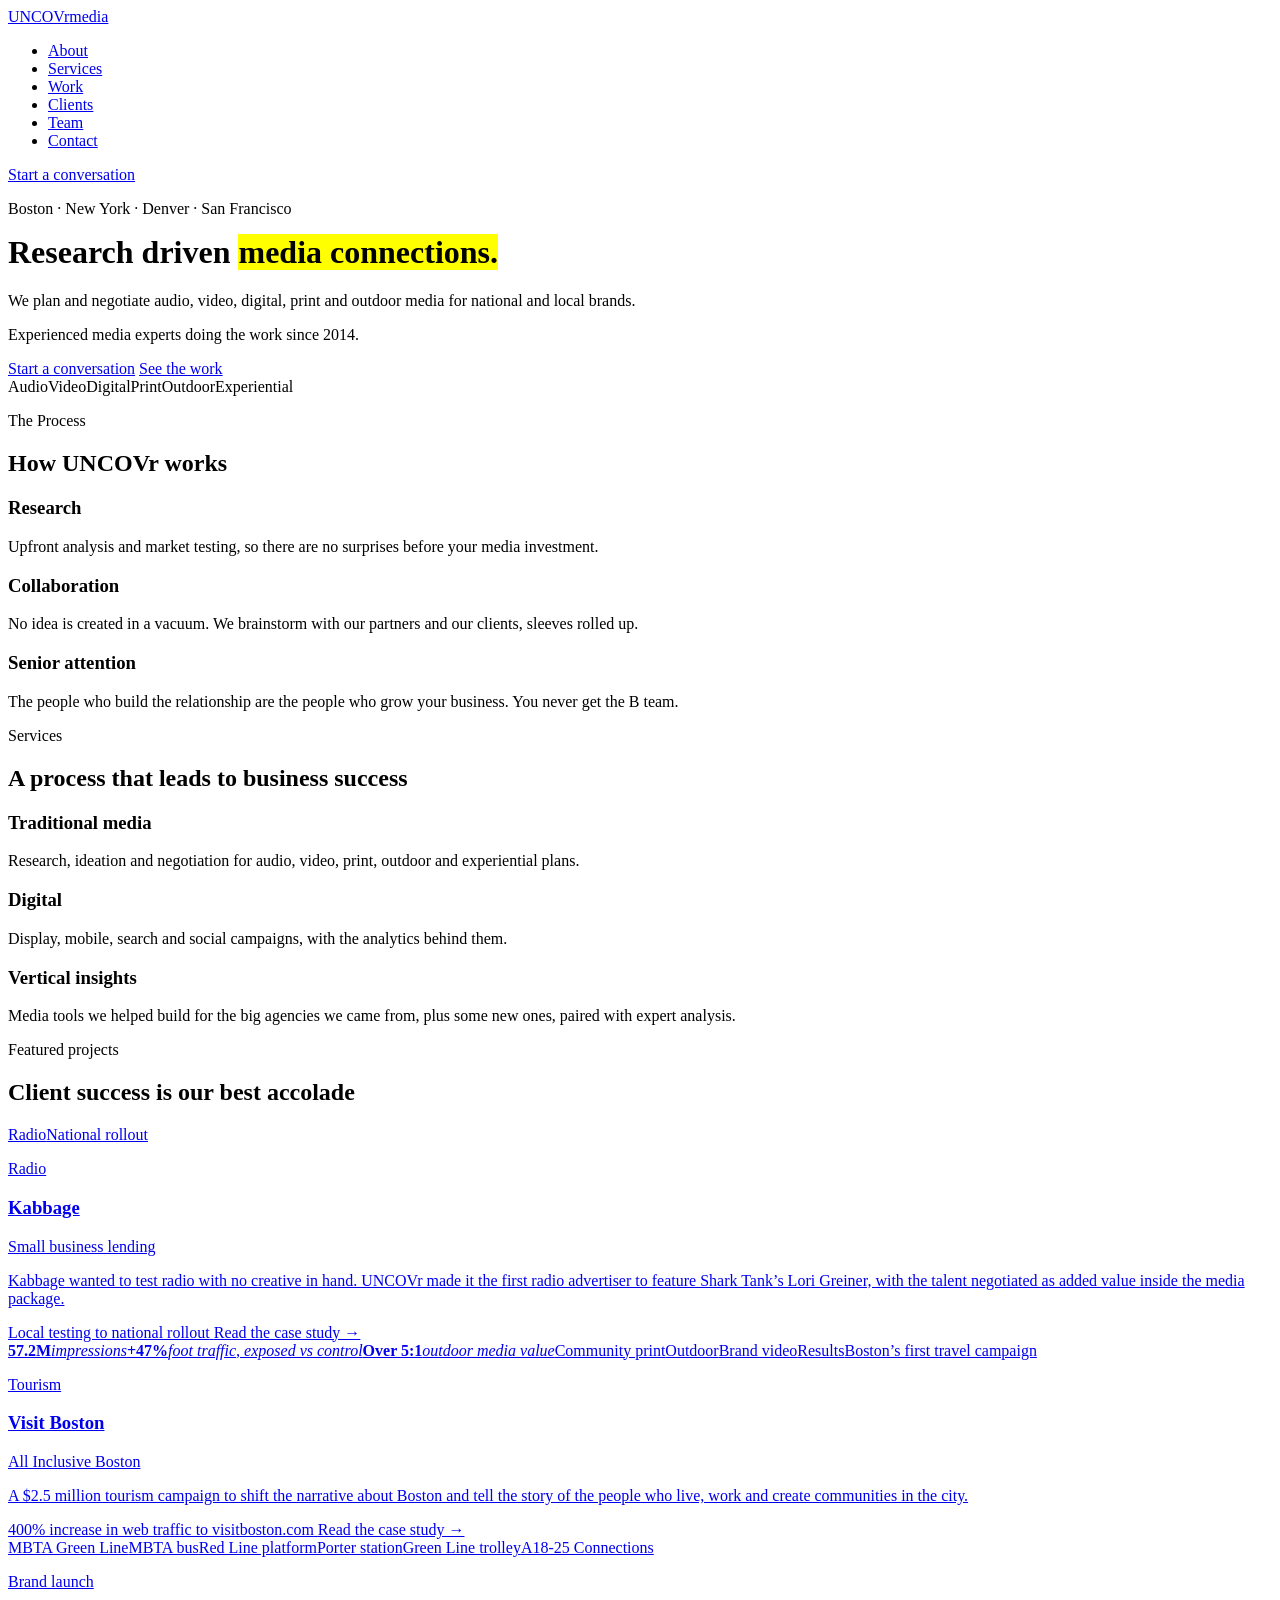
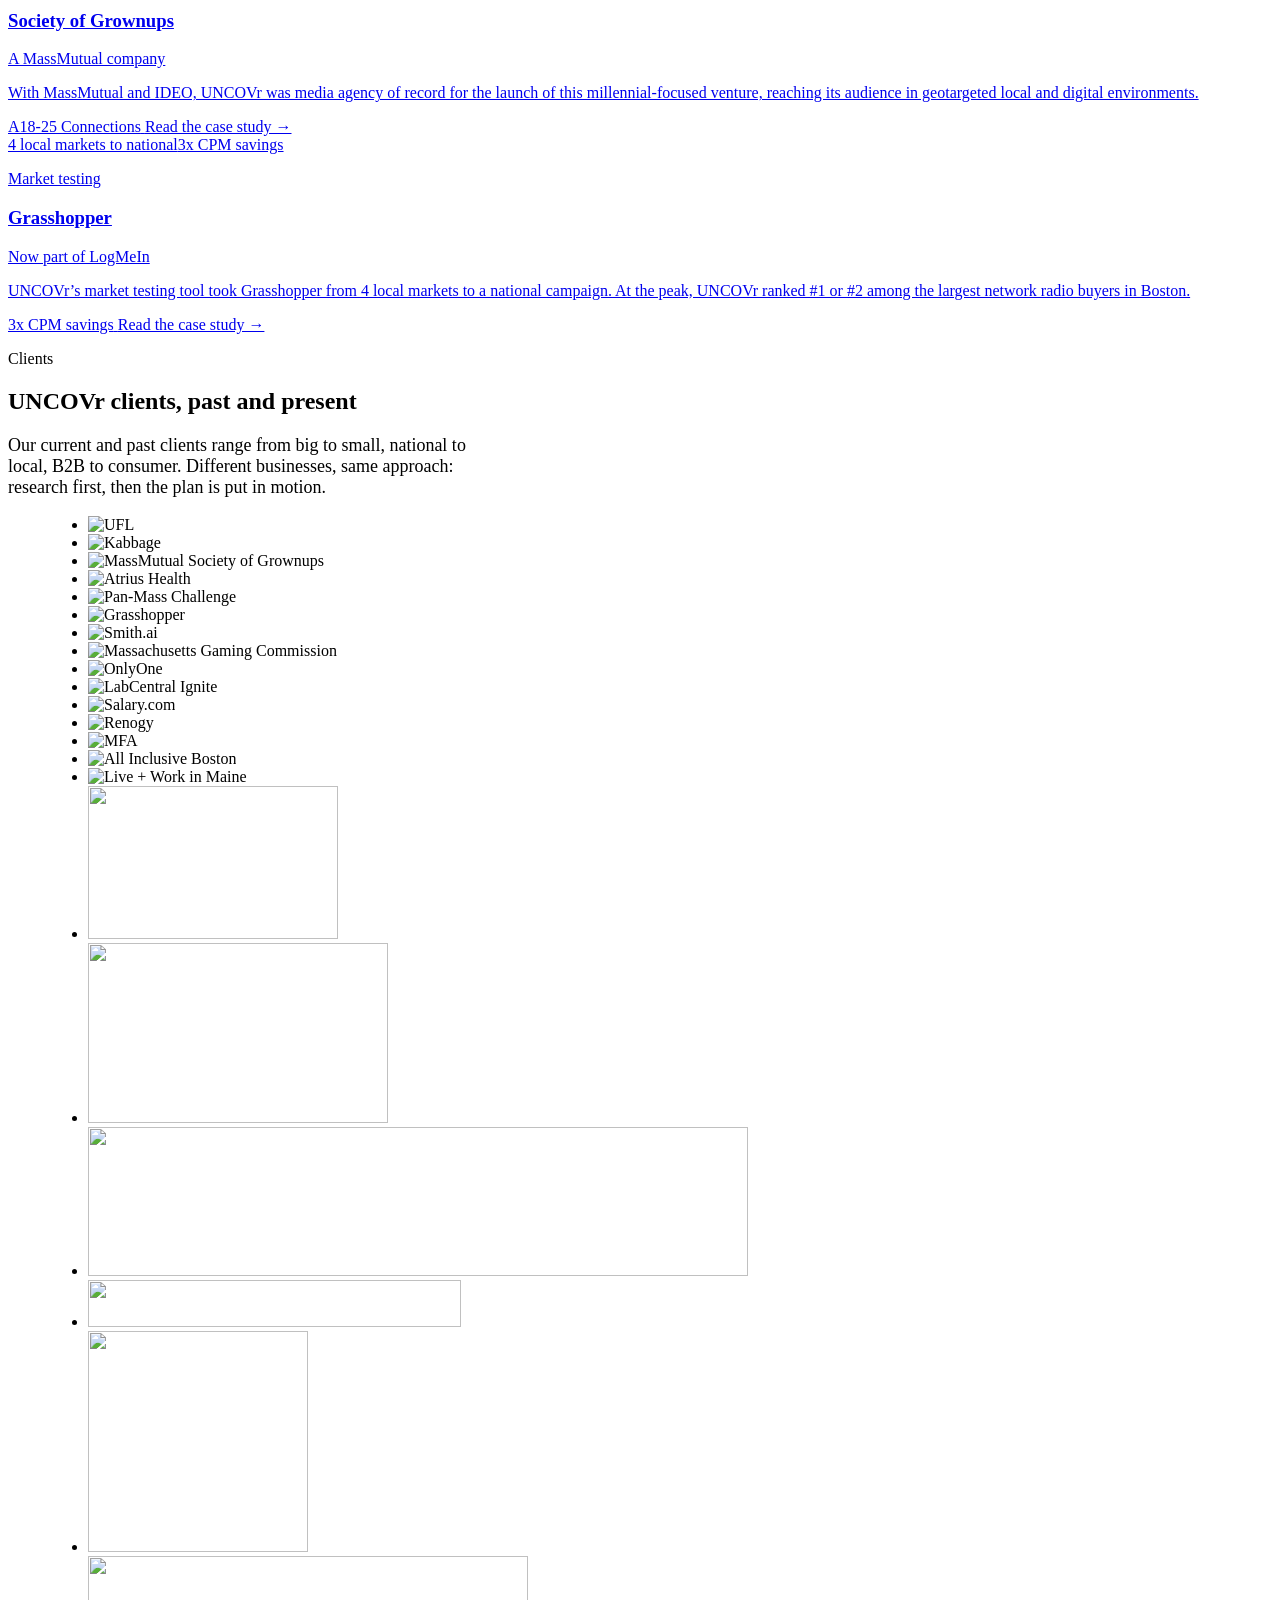
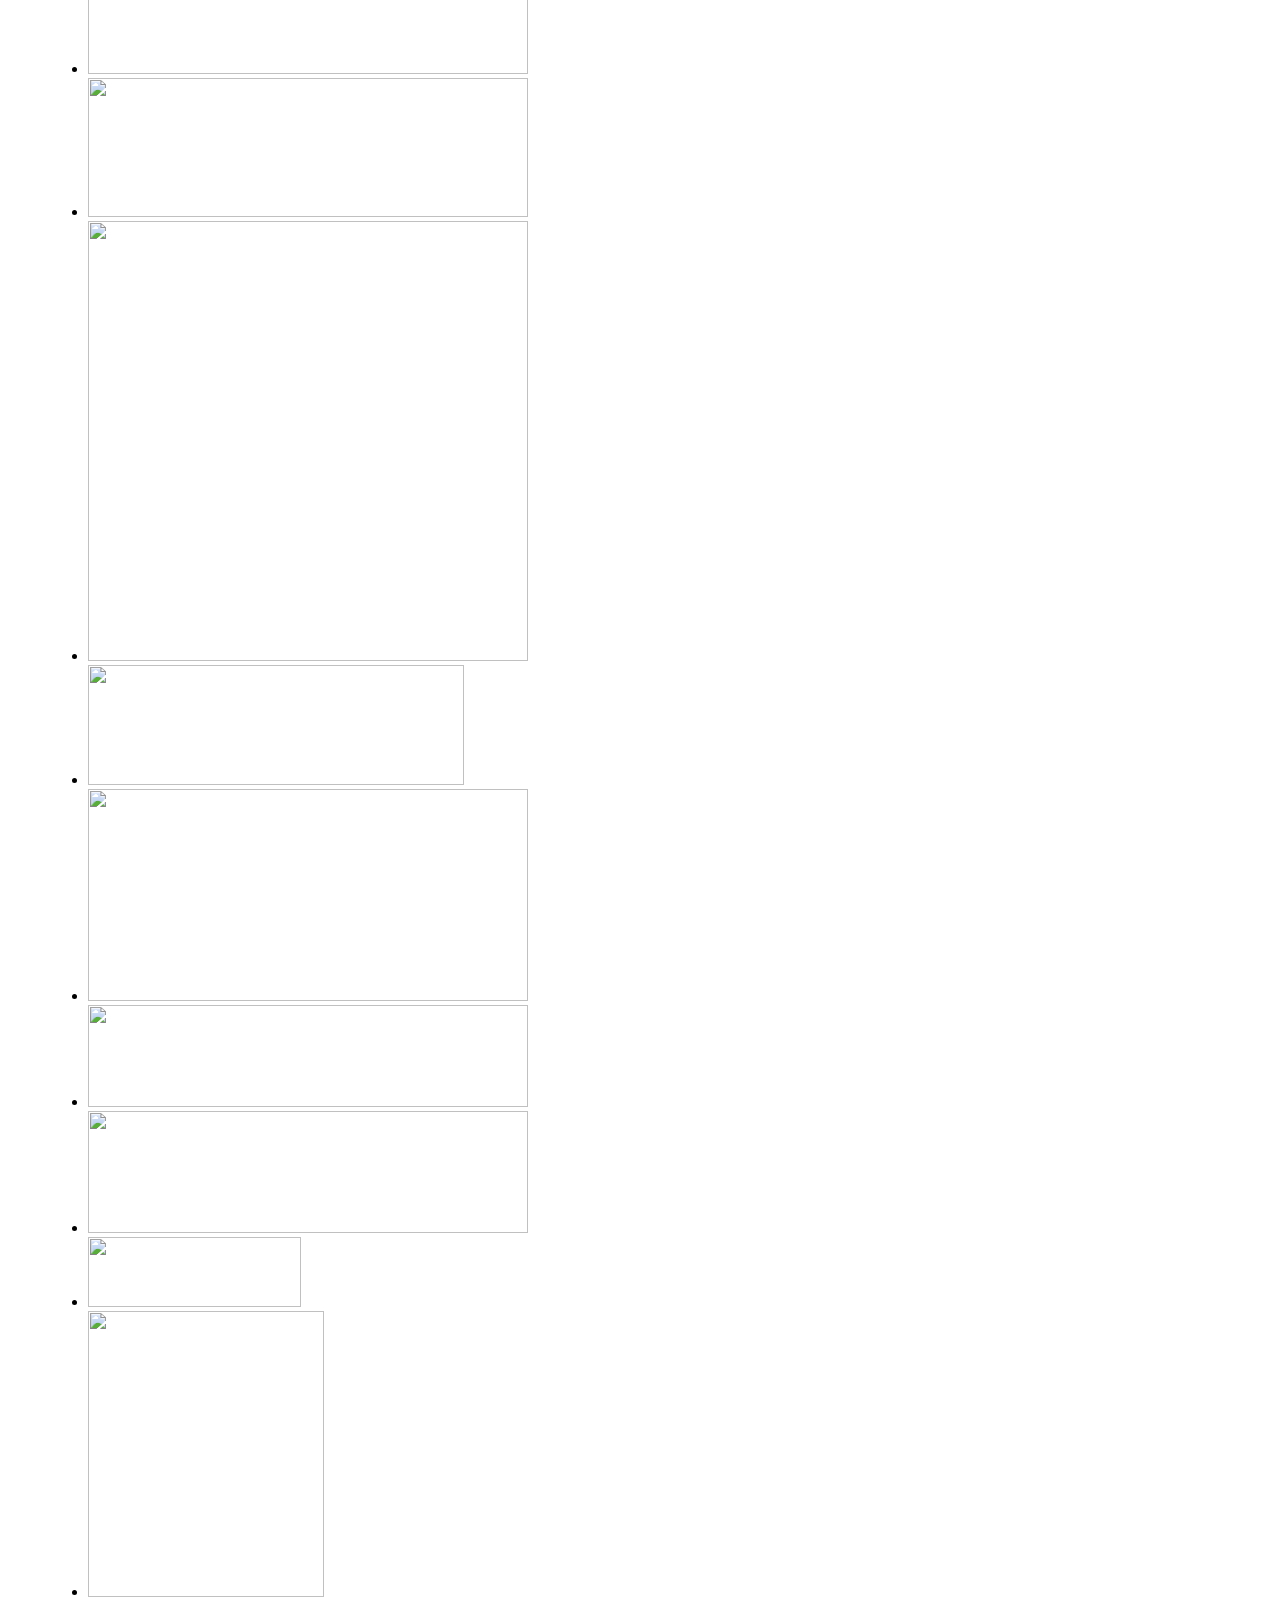
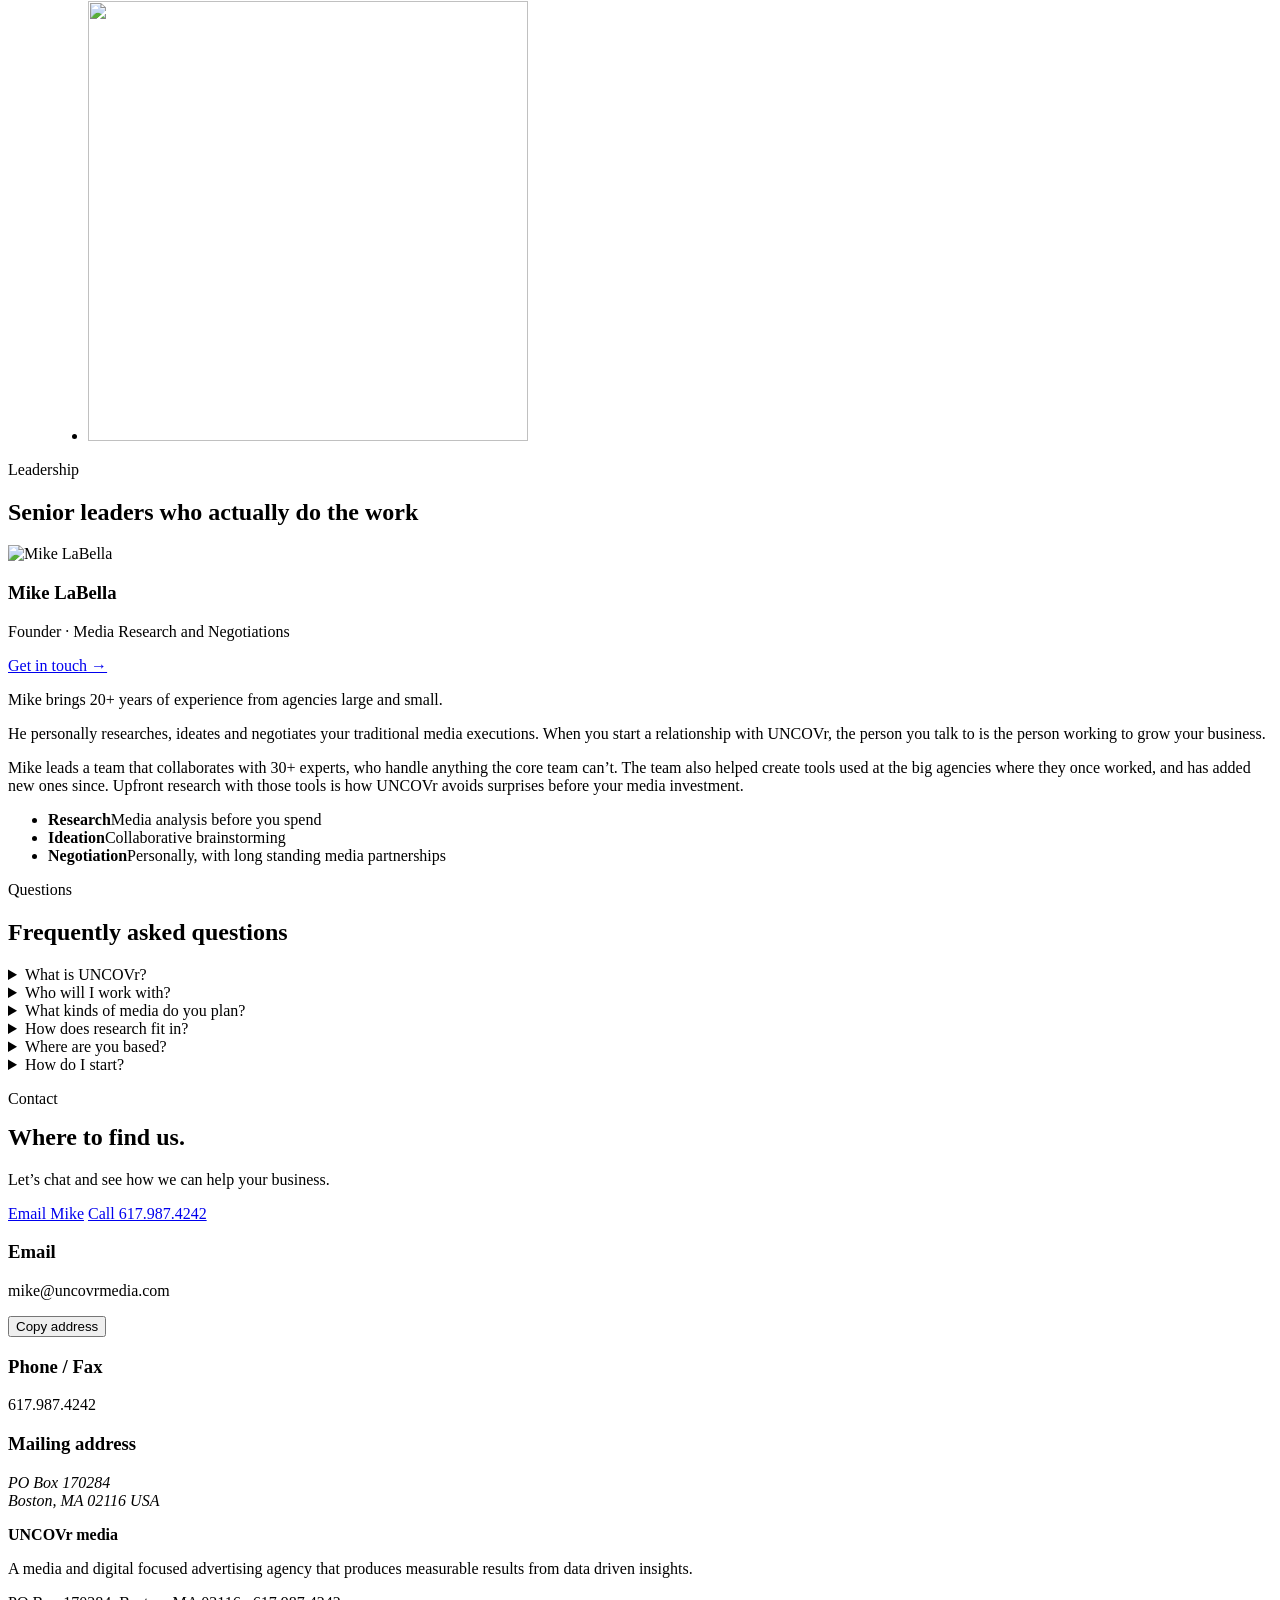
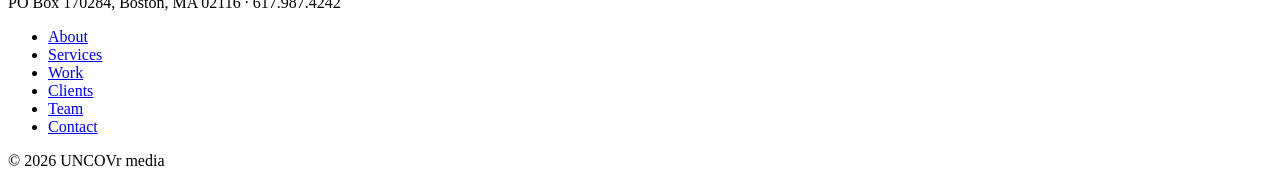
==== commit 857dde94: "Add Live + Work in Maine to the client logos Co-Authored-By: Claude Opus 5.5 <noreply@anthropic.com>" ====
--- a/public/index.html
+++ b/public/index.html
@@ -153,7 +153,7 @@
         <p class="tag">Market testing</p>
         <h3>Grasshopper</h3>
         <p class="sub">Now part of LogMeIn</p>
-        <p class="body">UNCOVr built a local testing framework that proved every element of the plan in 4 markets before Grasshopper went national. Trials, signups and brand awareness all beat expectations.</p>
+        <p class="body">UNCOVr&rsquo;s market testing tool took Grasshopper from 4 local markets to a national campaign. At the peak, UNCOVr ranked #1 or #2 among the largest network radio buyers in Boston.</p>
         <span class="stat">3x CPM savings</span>
         <span class="more">Read the case study &rarr;</span>
       </a>
@@ -168,7 +168,7 @@
     </div>
     <figure class="clients-fig">
       <div class="logo-marquee"><ul class="logo-wall" aria-label="Client logos">
-        <li><img loading="eager" src="/assets/img/logos/ufl.png" alt="UFL" width="250" height="153"></li><li><img loading="eager" src="/assets/img/logos/kabbage.png" alt="Kabbage" width="300" height="180"></li><li><img loading="eager" src="/assets/img/logos/massmutual-society-of-grownups.png" alt="MassMutual Society of Grownups" width="660" height="149"></li><li><img loading="eager" src="/assets/img/logos/atrius-health.png" alt="Atrius Health" width="373" height="47"></li><li><img loading="eager" src="/assets/img/logos/pan-mass-challenge.png" alt="Pan-Mass Challenge" width="220" height="221"></li><li><img loading="eager" src="/assets/img/logos/grasshopper.png" alt="Grasshopper" width="440" height="118"></li><li><img loading="eager" src="/assets/img/logos/smith-ai.png" alt="Smith.ai" width="440" height="139"></li><li><img loading="eager" src="/assets/img/logos/massachusetts-gaming-commission.png" alt="Massachusetts Gaming Commission" width="440" height="440"></li><li><img loading="eager" src="/assets/img/logos/onlyone.png" alt="OnlyOne" width="376" height="120"></li><li><img loading="eager" src="/assets/img/logos/labcentral-ignite.png" alt="LabCentral Ignite" width="440" height="212"></li><li><img loading="eager" src="/assets/img/logos/salary-com.png" alt="Salary.com" width="440" height="102"></li><li><img loading="eager" src="/assets/img/logos/renogy.png" alt="Renogy" width="440" height="122"></li><li><img loading="eager" src="/assets/img/logos/mfa.png" alt="MFA" width="213" height="70"></li><li><img loading="eager" src="/assets/img/logos/all-inclusive-boston.jpg" alt="All Inclusive Boston" width="236" height="286"></li><li class="dup" aria-hidden="true"><img loading="eager" src="/assets/img/logos/ufl.png" alt="" width="250" height="153"></li><li class="dup" aria-hidden="true"><img loading="eager" src="/assets/img/logos/kabbage.png" alt="" width="300" height="180"></li><li class="dup" aria-hidden="true"><img loading="eager" src="/assets/img/logos/massmutual-society-of-grownups.png" alt="" width="660" height="149"></li><li class="dup" aria-hidden="true"><img loading="eager" src="/assets/img/logos/atrius-health.png" alt="" width="373" height="47"></li><li class="dup" aria-hidden="true"><img loading="eager" src="/assets/img/logos/pan-mass-challenge.png" alt="" width="220" height="221"></li><li class="dup" aria-hidden="true"><img loading="eager" src="/assets/img/logos/grasshopper.png" alt="" width="440" height="118"></li><li class="dup" aria-hidden="true"><img loading="eager" src="/assets/img/logos/smith-ai.png" alt="" width="440" height="139"></li><li class="dup" aria-hidden="true"><img loading="eager" src="/assets/img/logos/massachusetts-gaming-commission.png" alt="" width="440" height="440"></li><li class="dup" aria-hidden="true"><img loading="eager" src="/assets/img/logos/onlyone.png" alt="" width="376" height="120"></li><li class="dup" aria-hidden="true"><img loading="eager" src="/assets/img/logos/labcentral-ignite.png" alt="" width="440" height="212"></li><li class="dup" aria-hidden="true"><img loading="eager" src="/assets/img/logos/salary-com.png" alt="" width="440" height="102"></li><li class="dup" aria-hidden="true"><img loading="eager" src="/assets/img/logos/renogy.png" alt="" width="440" height="122"></li><li class="dup" aria-hidden="true"><img loading="eager" src="/assets/img/logos/mfa.png" alt="" width="213" height="70"></li><li class="dup" aria-hidden="true"><img loading="eager" src="/assets/img/logos/all-inclusive-boston.jpg" alt="" width="236" height="286"></li>
+        <li><img loading="eager" src="/assets/img/logos/ufl.png" alt="UFL" width="250" height="153"></li><li><img loading="eager" src="/assets/img/logos/kabbage.png" alt="Kabbage" width="300" height="180"></li><li><img loading="eager" src="/assets/img/logos/massmutual-society-of-grownups.png" alt="MassMutual Society of Grownups" width="660" height="149"></li><li><img loading="eager" src="/assets/img/logos/atrius-health.png" alt="Atrius Health" width="373" height="47"></li><li><img loading="eager" src="/assets/img/logos/pan-mass-challenge.png" alt="Pan-Mass Challenge" width="220" height="221"></li><li><img loading="eager" src="/assets/img/logos/grasshopper.png" alt="Grasshopper" width="440" height="118"></li><li><img loading="eager" src="/assets/img/logos/smith-ai.png" alt="Smith.ai" width="440" height="139"></li><li><img loading="eager" src="/assets/img/logos/massachusetts-gaming-commission.png" alt="Massachusetts Gaming Commission" width="440" height="440"></li><li><img loading="eager" src="/assets/img/logos/onlyone.png" alt="OnlyOne" width="376" height="120"></li><li><img loading="eager" src="/assets/img/logos/labcentral-ignite.png" alt="LabCentral Ignite" width="440" height="212"></li><li><img loading="eager" src="/assets/img/logos/salary-com.png" alt="Salary.com" width="440" height="102"></li><li><img loading="eager" src="/assets/img/logos/renogy.png" alt="Renogy" width="440" height="122"></li><li><img loading="eager" src="/assets/img/logos/mfa.png" alt="MFA" width="213" height="70"></li><li><img loading="eager" src="/assets/img/logos/all-inclusive-boston.jpg" alt="All Inclusive Boston" width="236" height="286"></li><li><img loading="eager" src="/assets/img/logos/live-work-in-maine.png" alt="Live + Work in Maine" width="440" height="440"></li><li class="dup" aria-hidden="true"><img loading="eager" src="/assets/img/logos/ufl.png" alt="" width="250" height="153"></li><li class="dup" aria-hidden="true"><img loading="eager" src="/assets/img/logos/kabbage.png" alt="" width="300" height="180"></li><li class="dup" aria-hidden="true"><img loading="eager" src="/assets/img/logos/massmutual-society-of-grownups.png" alt="" width="660" height="149"></li><li class="dup" aria-hidden="true"><img loading="eager" src="/assets/img/logos/atrius-health.png" alt="" width="373" height="47"></li><li class="dup" aria-hidden="true"><img loading="eager" src="/assets/img/logos/pan-mass-challenge.png" alt="" width="220" height="221"></li><li class="dup" aria-hidden="true"><img loading="eager" src="/assets/img/logos/grasshopper.png" alt="" width="440" height="118"></li><li class="dup" aria-hidden="true"><img loading="eager" src="/assets/img/logos/smith-ai.png" alt="" width="440" height="139"></li><li class="dup" aria-hidden="true"><img loading="eager" src="/assets/img/logos/massachusetts-gaming-commission.png" alt="" width="440" height="440"></li><li class="dup" aria-hidden="true"><img loading="eager" src="/assets/img/logos/onlyone.png" alt="" width="376" height="120"></li><li class="dup" aria-hidden="true"><img loading="eager" src="/assets/img/logos/labcentral-ignite.png" alt="" width="440" height="212"></li><li class="dup" aria-hidden="true"><img loading="eager" src="/assets/img/logos/salary-com.png" alt="" width="440" height="102"></li><li class="dup" aria-hidden="true"><img loading="eager" src="/assets/img/logos/renogy.png" alt="" width="440" height="122"></li><li class="dup" aria-hidden="true"><img loading="eager" src="/assets/img/logos/mfa.png" alt="" width="213" height="70"></li><li class="dup" aria-hidden="true"><img loading="eager" src="/assets/img/logos/all-inclusive-boston.jpg" alt="" width="236" height="286"></li><li class="dup" aria-hidden="true"><img loading="eager" src="/assets/img/logos/live-work-in-maine.png" alt="" width="440" height="440"></li>
       </ul></div>
     </figure>
   </section>
